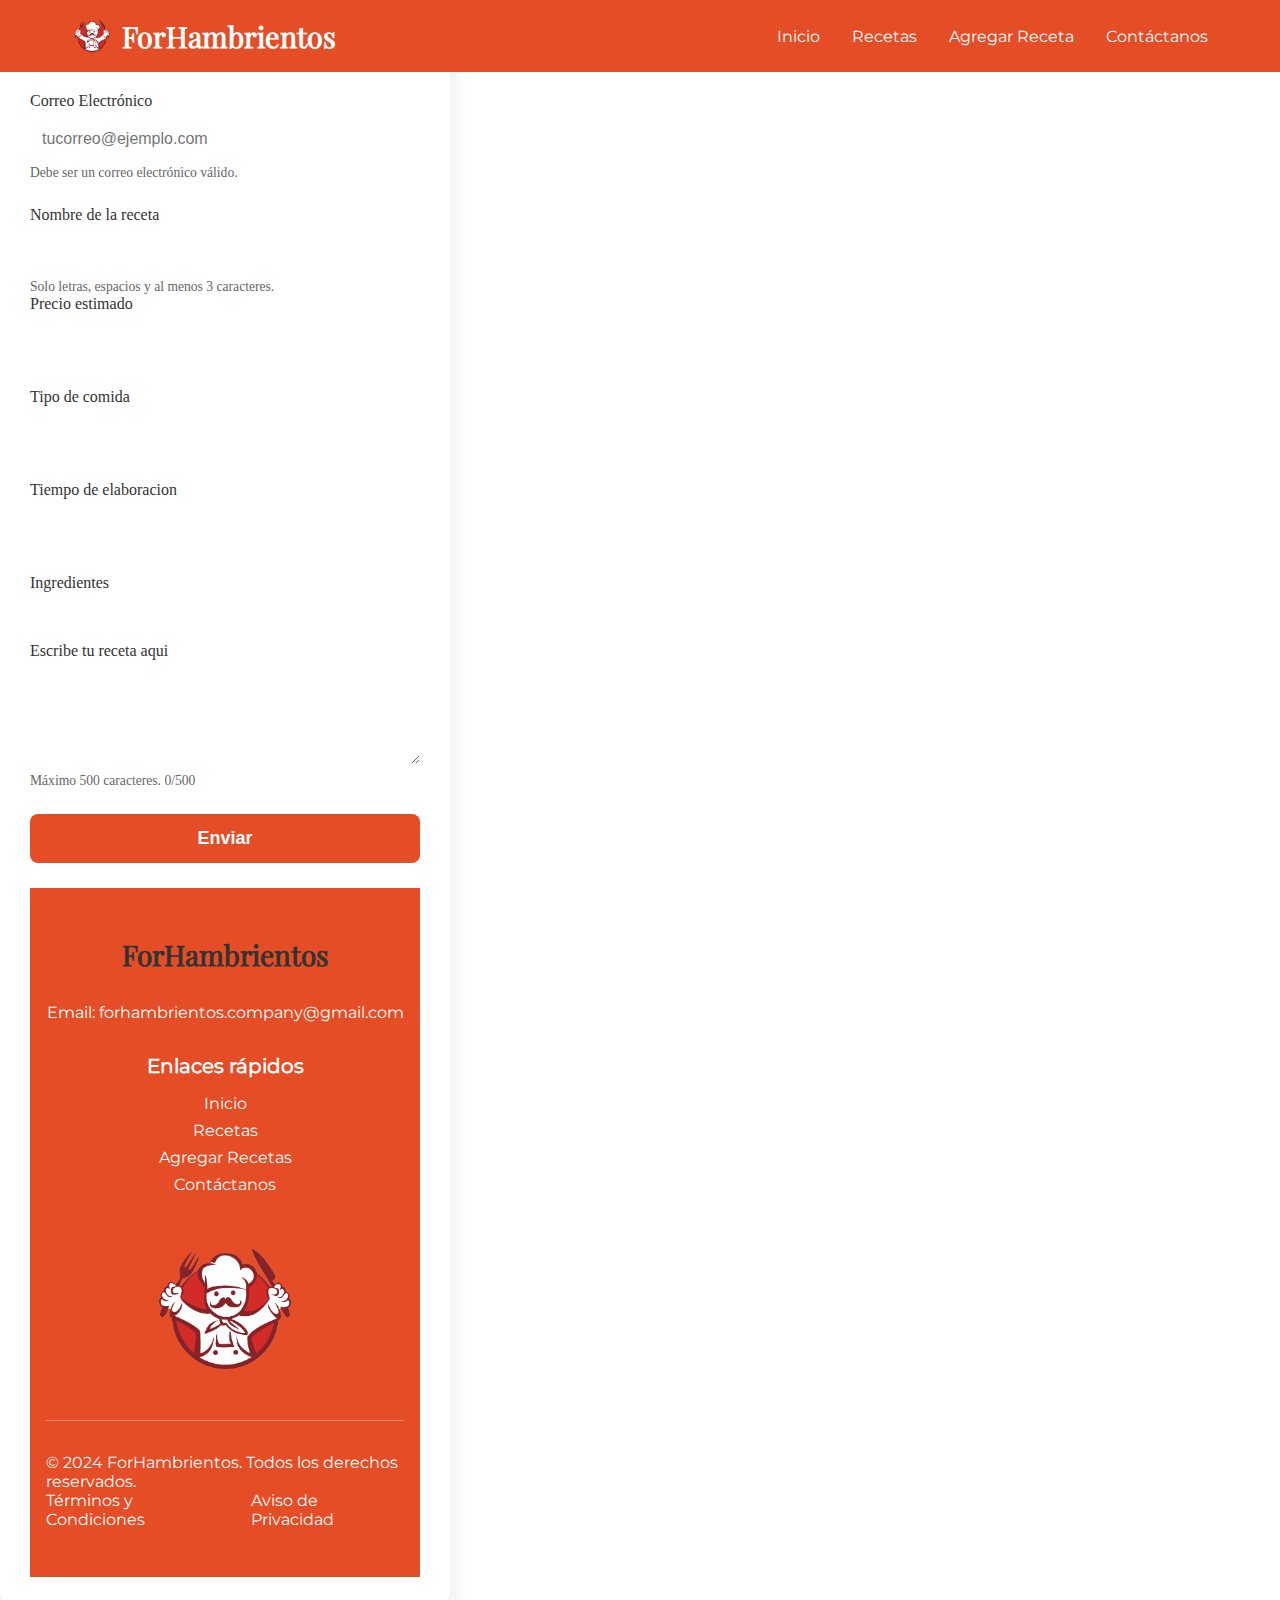
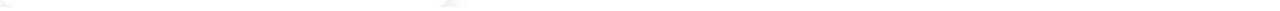
==== agregar-recetas.html @ 8291bf75 "Commit" ====
<!DOCTYPE html>

<head>
    <meta charset="UTF-8">
    <meta name="viewport" content="width=device-width, initial-scale=1.0">

    <title>Agregar Recetas</title>
    <link rel="icon" href="imagen/logo-forhambrientos.png" type="image/x-icon">

    <link rel="stylesheet" href="agregar-recetas.css">
    <link rel="stylesheet" href="complemento.css">

    <link rel="stylesheet" href="https://cdnjs.cloudflare.com/ajax/libs/font-awesome/5.15.4/css/all.min.css">

</head>

<body>

    <header id="header" class="header">
        <nav class="nav-container">
            
            <div class="logo">
                <img src="imagen/logo-forhambrientos.png" alt="ForHambrientos Logo">
                <span class="logo-text">ForHambrientos</span>
            </div>
            
            <ul class="nav-links" id="navLinks">
                <li><a href="index.html">Inicio</a></li>
                <li><a href="recetas.html">Recetas</a></li>
                <li><a href="agregar-recetas.html">Agregar Receta</a></li>
                <li><a href="contacto.html">Contáctanos</a></li>
            </ul>
            
            <button class="menu-toggle" id="menuToggle" aria-label="Toggle menu">
                <span></span>
                <span></span>
                <span></span>
            </button>
    
        </nav>
    </header>

    <div class="form-container">
        <h2>Agrega tu receta</h2>
        <form id="registrationForm">

            <div class="form-group">
                <label for="email">Correo Electrónico</label>
                <input type="email" id="email" name="email" placeholder="tucorreo@ejemplo.com"
                    title="Introduce una dirección de correo válida." required>
                <small>Debe ser un correo electrónico válido.</small>
            </div>
            <div class="form-group">
                <label for="name">Nombre de la receta</label>
                <input type="text" id="name" name="name" pattern="[A-Za-zÁáÉéÍíÓóÚúÑñ\s]{3,}"
                    title="El nombre debe tener al menos 3 letras y solo puede contener letras, espacios y acentos."
                    required>
                <small>Solo letras, espacios y al menos 3 caracteres.</small>

                <div class="form-group">
                    <label for="name">Precio estimado</label>
                    <input type="text" id="name" name="name" pattern="[A-Za-zÁáÉéÍíÓóÚúÑñ\s]{3,}]" requiered>
                </div>
                <div class="form-group">
                    <label for="name">Tipo de comida</label>
                    <input type="text" id="name" name="name" pattern="[A-Za-zÁáÉéÍíÓóÚúÑñ\s]{3,}]" requiered>

                </div>
                <div class="form-group">
                    <label>Tiempo de elaboracion</label>
                    <input type="text" id="text" name="text" pattern="[A-Za-zÁáÉéÍíÓóÚúÑñ\s]{3,}]" required>

                </div>

            </div>
            <div class="form-group">
                <label for="name">Ingredientes</label>
                <input type="text" id="name" name="name" pattern="[A-Za-zÁáÉéÍíÓóÚúÑñ\s]{3,}" required>

                <div class="form-group">
                    <label for="receta">Escribe tu receta aqui</label>
                    <textarea id="receta" name="bio" rows="4" maxlength="200"></textarea>
                    <small>Máximo 500 caracteres. <span id="charCount">0</span>/500</small>
                </div>

                <button type="submit" class="submit-btn" id="submitBtn">Enviar</button>
        </form>

    </div>

    <footer class="footer">

        <div class="footer-container">

            <div class="footer-section">
                <h2 class="footer-title">ForHambrientos</h2>
                <p class="footer-contact">Email: <a href="mailto:Forhambrientos.company@gmail.com">forhambrientos.company@gmail.com</a></p>
            </div>

            <nav class="footer-section">
                <h3 class="footer-subtitle">Enlaces rápidos</h3>
                <ul class="footer-nav-list">
                    <li><a href="index.html">Inicio</a></li>
                    <li><a href="recetas.html">Recetas</a></li>
                    <li><a href="agregar-recetas.html">Agregar Recetas</a></li>
                    <li><a href="contacto.html">Contáctanos</a></li>
                </ul>
            </nav>

            <div class="footer-section">
                <img src="imagen/logo-forhambrientos.png" alt="Logo ForHambrientos" class="footer-logo">
            </div>
        </div>

        <div class="footer-bottom">
            <p class="footer-copyright">&copy; 2024 ForHambrientos. Todos los derechos reservados.</p>
            <div class="footer-legal">
            <a href="terminos-y-condiciones.html">Términos y Condiciones</a>
            <a href="aviso-de-privacidad.html">Aviso de Privacidad</a>
            </div>
        </div>

    </footer>
</body>

</html>
---- agregar-recetas.css ----
.form-container {
            background-color: white;
            padding: 30px;
            border-radius: 15px;
            box-shadow: 0 10px 25px rgba(0, 0, 0, 0.1);
            max-width: 450px;
            width: 100%;
        }

        .form-container h2 {
            text-align: center;
            margin-bottom: 30px;
            color: var(--text-color);
            font-size: 28px;
        }

        .form-group {
            margin-bottom: 25px;
            position: relative;
        }

        .form-group label {
            display: block;
            margin-bottom: 8px;
            color: var(--text-color);
            font-weight: 500;
        }

        .form-group input,
        .form-group select,
        .form-group textarea {
            width: 100%;
            padding: 12px;
            border: 2px solid var(--input-border);
            border-radius: 8px;
            font-size: 16px;
            box-sizing: border-box;
            transition: all 0.3s ease;
            background-color: var(--input-background);
        }

        .form-group input:focus,
        .form-group select:focus,
        .form-group textarea:focus {
            outline: none;
            border-color: var(--primary-color);
            box-shadow: 0 0 0 3px rgba(0, 123, 255, 0.1);
        }

        .form-group input:invalid,
        .form-group select:invalid,
        .form-group textarea:invalid {
            border-color: var(--error-color);
        }

        .form-group input:valid,
        .form-group select:valid,
        .form-group textarea:valid {
            border-color: var(--success-color);
        }

        .form-group small {
            display: block;
            color: #666;
            margin-top: 5px;
            font-size: 0.85em;
        }

        .submit-btn {
            width: 100%;
            padding: 14px;
            background-color: var(--primary-color);
            border: none;
            border-radius: 8px;
            color: white;
            font-size: 18px;
            font-weight: 600;
            cursor: pointer;
            transition: background-color 0.3s, transform 0.1s;
        }

        .submit-btn:hover {
            background-color: var(--primary-hover);
        }

        .submit-btn:active {
            transform: scale(0.98);
        }

        .form-footer {
            text-align: center;
            margin-top: 25px;
            color: #666;
        }

        .form-footer a {
            color: var(--primary-color);
            text-decoration: none;
            font-weight: 600;
            transition: color 0.3s;
        }

        .form-footer a:hover {
            color: var(--primary-hover);
            text-decoration: underline;
        }

        /* Estilos para dispositivos móviles */
        @media (max-width: 480px) {
            .form-container {
                padding: 20px;
            }

            .form-container h2 {
                font-size: 24px;
            }

            .form-group input,
            .form-group select,
            .form-group textarea,
            .submit-btn {
                font-size: 16px;
                padding: 10px;
            }
        }

        /* Animación de carga para el botón de envío */
        @keyframes spin {
            0% {
                transform: rotate(0deg);
            }

            100% {
                transform: rotate(360deg);
            }
        }

        .submit-btn.loading {
            position: relative;
            color: transparent;
        }

        .submit-btn.loading::after {
            content: '';
            position: absolute;
            width: 20px;
            height: 20px;
            top: 50%;
            left: 50%;
            margin-top: -10px;
            margin-left: -10px;
            border: 2px solid #ffffff;
            border-top: 2px solid transparent;
            border-radius: 50%;
            animation: spin 1s linear infinite;
        }
---- complemento.css ----
/* COLORES GENERALES */

:root {
    --primary-color: #e44d26;
    --secondary-color: #f16529;
    --background-color: #f9f9f9;
    --border-color: gray;
    --text-color: #333;
    --accent-color: #4CAF50;
    --card-background: #ffffff;
    --hover-color: #ffd700;
}

* {
    margin: 0;
    padding: 0;
    box-sizing: border-box;
}

@font-face {
    font-family: "Titulo"; 
    src: url("fonts/PlayfairDisplay-VariableFont_wght.ttf") format("truetype"); 
    font-weight: normal;
    font-style: normal;
}

@font-face {
    font-family: "Texto Header / Footer"; 
    src: url("fonts/Montserrat-VariableFont_wght.ttf") format("truetype"); 
    font-weight: normal;
    font-style: normal;
}

/* HEADER */

.header {
    background-color: var(--primary-color);
    position: fixed;
    width: 100%;
    top: 0;
    z-index: 1000;
    transition: all 0.3s ease;
}

.nav-container {
    display: flex;
    justify-content: space-between;
    align-items: center;
    max-width: 1200px;
    margin: 0 auto;
    padding: 1rem 2rem;
    transition: all 0.3s ease;
}

.logo {
    display: flex;
    align-items: center;
}

.logo img {
    height: 40px;
    margin-right: 10px;
    transition: all 0.3s ease;
}

.logo-text {
    font-family: "Titulo";
    font-size: 1.8rem;
    font-weight: 700;
    color: var(--card-background);
    transition: all 0.3s ease;
}

.nav-links {
    display: flex;
    list-style: none;
    font-family: "Texto Header / Footer";
}

.nav-links li {
    margin-left: 2rem;
}

.nav-links a {
    color: var(--card-background);
    text-decoration: none;
    font-weight: 300;
    transition: color 0.3s ease;
}

.nav-links a:hover {
    color: var(--hover-color);
}

.menu-toggle {
    display: none;
    background: none;
    border: none;
    cursor: pointer;
}

.menu-toggle span {
    display: block;
    height: 3px;
    width: 25px;
    background-color: var(--card-background);
    margin-bottom: 5px;
    transition: all 0.3s ease;
}

.header.sticky {
    background-color: rgba(228, 77, 38, 0.95);
    box-shadow: 0 2px 10px rgba(0, 0, 0, 0.1);
}

.header.sticky .nav-container {
    padding: 0.5rem 2rem;
}

.header.sticky .logo img {
    height: 30px;
}

.header.sticky .logo-text {
    font-size: 1.4rem;
}

@media screen and (max-width: 768px) {
    .nav-links {
        display: none;
        position: absolute;
        top: 100%;
        left: 0;
        width: 100%;
        background-color: var(--primary-color);
        flex-direction: column;
        align-items: center;
        padding: 1rem 0;
        box-shadow: 0 5px 10px rgba(0, 0, 0, 0.1);
    }

    .nav-links.active {
        display: flex;
    }

    .nav-links li {
        margin: 1rem 0;
    }

    .menu-toggle {
        display: block;
    }

    .menu-toggle.active span:nth-child(1) {
        transform: rotate(45deg) translate(5px, 5px);
    }

    .menu-toggle.active span:nth-child(2) {
        opacity: 0;
    }

    .menu-toggle.active span:nth-child(3) {
        transform: rotate(-45deg) translate(7px, -6px);
    }
}


/* FOOTER */

.footer {
    background-color: var(--primary-color);
    color: white;
    padding: 3rem 1rem;
    font-family: "Texto Header / Footer";
}

.footer-container {
    display: flex;
    flex-wrap: wrap;
    justify-content: space-between;
    align-items: flex-start;
    max-width: 1200px;
    margin: 0 auto;
    gap: 2rem;
}

.footer-section {
    flex: 1;
    min-width: 250px;
    text-align: center;
}

.footer-title {
    font-family: "Titulo";
    font-size: 2rem;
    margin-bottom: 1rem;
}

.footer-subtitle {
    font-size: 1.25rem;
    margin-bottom: 1rem;
}

.footer-contact a,
.footer-nav-list a,
.footer-legal a {
    color: white;
    text-decoration: none;
    transition: color 0.3s ease;
}

.footer-contact a:hover,
.footer-nav-list a:hover,
.footer-legal a:hover {
    color: var(--hover-color);
}

.footer-nav-list {
    list-style-type: none;
    padding: 0;
    margin: 0;
}

.footer-nav-list li {
    margin-bottom: 0.5rem;
}

.footer-logo {
    max-width: 150px;
    height: auto;
}

.footer-bottom {
    border-top: 1px solid rgba(255, 255, 255, 0.3);
    margin-top: 2rem;
    padding-top: 2rem;
    display: flex;
    flex-wrap: wrap;
    justify-content: space-between;
    align-items: center;
    max-width: 1200px;
    margin-left: auto;
    margin-right: auto;
}

.footer-copyright {
    margin: 0;
}

.footer-legal {
    display: flex;
    gap: 1rem;
}

@media (max-width: 768px) {

    .footer-container,
    .footer-bottom {
        flex-direction: column;
        align-items: center;
    }

    .footer-section {
        margin-bottom: 2rem;
    }

    .footer-legal {
        margin-top: 1rem;
        flex-direction: column;
        align-items: center;
    }
}

/* BOTON AUTOMATICO SCROLL */

#scrollToTop {
    position: fixed;
    bottom: 20px;
    right: 20px;
    width: 45px;
    height: 45px;
    opacity: 0;
    visibility: hidden;
    z-index: 10;
    transform: translateY(20px);
    transition: opacity 0.6s, transform 0.6s, visibility 0.6s;
    background-color: var(--primary-color);
    border: none;
    padding: 12px;
    border-radius: 50%;
    box-shadow: 0px 8px 16px var(--text-color);
    cursor: pointer;
}

#scrollToTop i {
    color: var(--background-color);
    font-size: 20px;
}

#scrollToTop:hover {
    background-color: var(--background-color);
    box-shadow: 0px 4px 12px var(--text-color);
    transform: scale(1.05);
    transition: transform 0.2s, background-color 0.3s, color 0.3s;
}

#scrollToTop:hover i {
    color: var(--primary-color);
}

#scrollToTop.show {
    opacity: 1;
    transform: translateY(0);
    visibility: visible;
}

#scrollToTop.hide {
    opacity: 0;
    transform: translateY(20px);
    visibility: hidden;
}
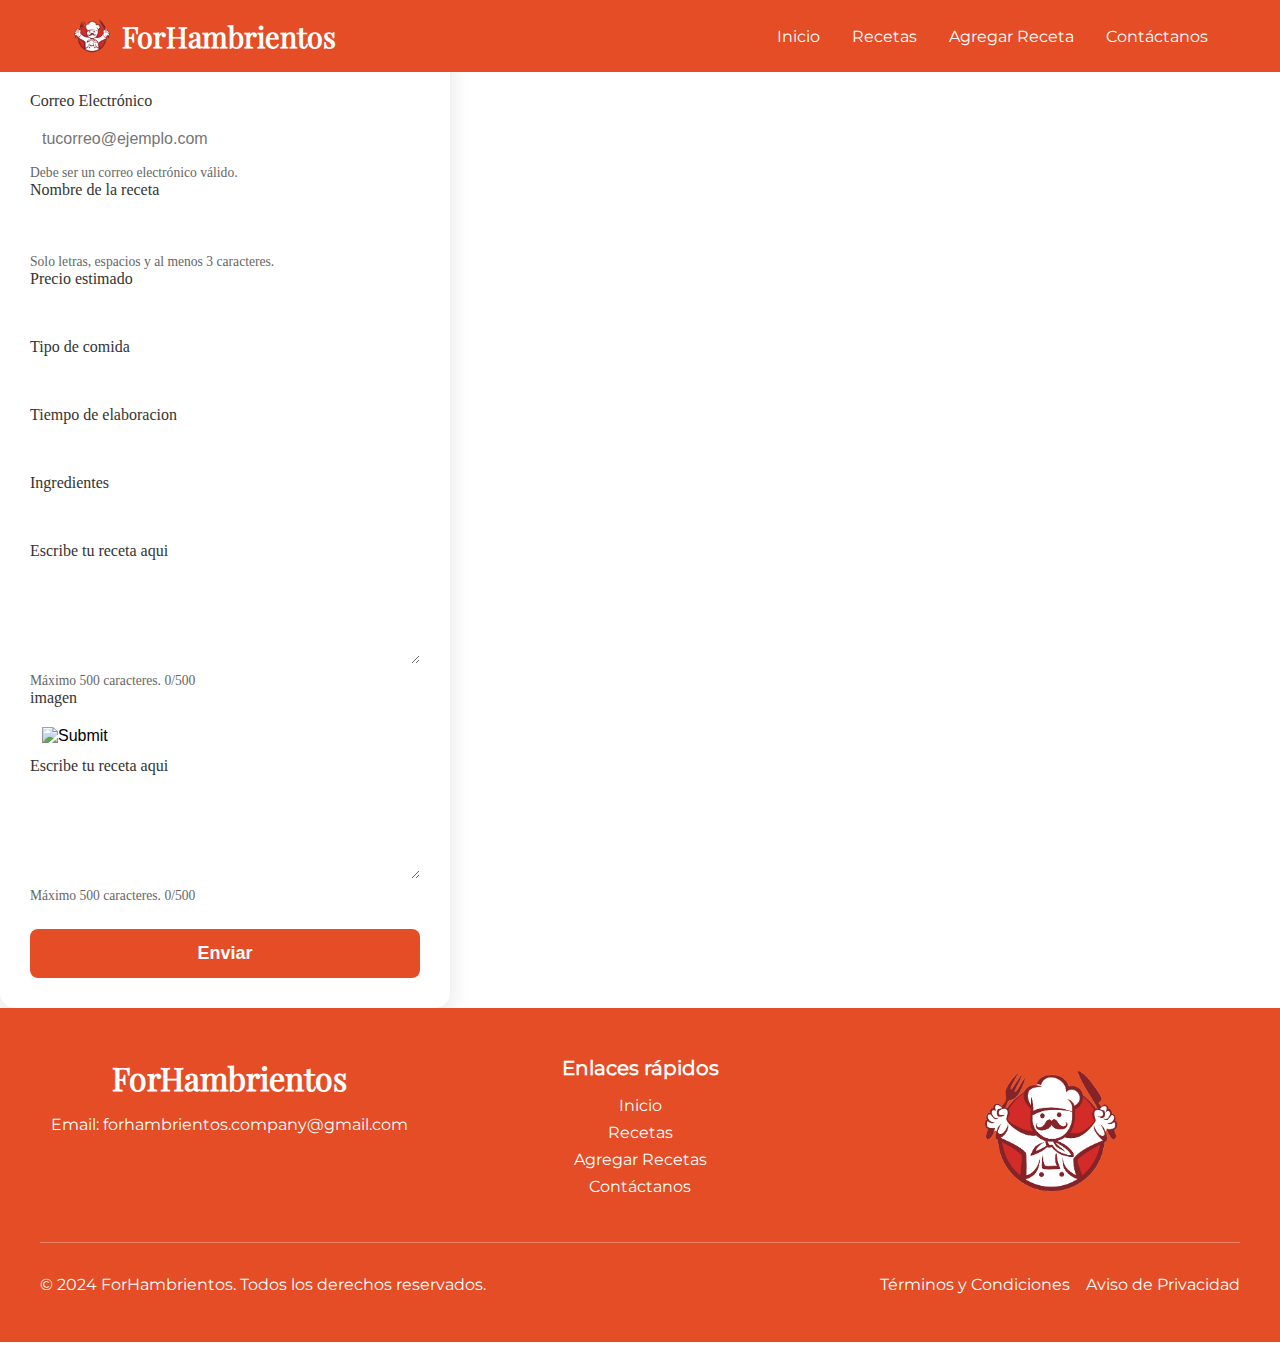
==== commit 6f96d615: "Commit Agregar Recetas" ====
--- a/agregar-recetas.html
+++ b/agregar-recetas.html
@@ -45,45 +45,45 @@
         <form id="registrationForm">
 
             <div class="form-group">
+                
                 <label for="email">Correo Electrónico</label>
                 <input type="email" id="email" name="email" placeholder="tucorreo@ejemplo.com"
                     title="Introduce una dirección de correo válida." required>
                 <small>Debe ser un correo electrónico válido.</small>
-            </div>
-            <div class="form-group">
+
                 <label for="name">Nombre de la receta</label>
                 <input type="text" id="name" name="name" pattern="[A-Za-zÁáÉéÍíÓóÚúÑñ\s]{3,}"
                     title="El nombre debe tener al menos 3 letras y solo puede contener letras, espacios y acentos."
                     required>
                 <small>Solo letras, espacios y al menos 3 caracteres.</small>
 
-                <div class="form-group">
-                    <label for="name">Precio estimado</label>
-                    <input type="text" id="name" name="name" pattern="[A-Za-zÁáÉéÍíÓóÚúÑñ\s]{3,}]" requiered>
-                </div>
-                <div class="form-group">
-                    <label for="name">Tipo de comida</label>
-                    <input type="text" id="name" name="name" pattern="[A-Za-zÁáÉéÍíÓóÚúÑñ\s]{3,}]" requiered>
+                <label for="price">Precio estimado</label>
+                <input type="text" id="precio" name="precio" pattern="[A-Za-zÁáÉéÍíÓóÚúÑñ\s]{3,}]" requiered>
 
-                </div>
-                <div class="form-group">
-                    <label>Tiempo de elaboracion</label>
-                    <input type="text" id="text" name="text" pattern="[A-Za-zÁáÉéÍíÓóÚúÑñ\s]{3,}]" required>
+                <label for="food">Tipo de comida</label>
+                <input type="text" id="comida" name="comida" pattern="[A-Za-zÁáÉéÍíÓóÚúÑñ\s]{3,}]" requiered>
 
-                </div>
+                <label>Tiempo de elaboracion</label>
+                <input type="text" id="tiempo" name="tiempo" pattern="[A-Za-zÁáÉéÍíÓóÚúÑñ\s]{3,}]" required>
+
+                <label for="name">Ingredientes</label>
+                <input type="text" id="ingredientes" name="ingredientes" pattern="[A-Za-zÁáÉéÍíÓóÚúÑñ\s]{3,}" required>
+
+                <label for="receta">Escribe tu receta aqui</label>
+                <textarea id="receta" name="receta" rows="4" maxlength="200"></textarea>
+                <small>Máximo 500 caracteres. <span id="charCount">0</span>/500</small>
+
+                <label for="imagen">imagen</label>
+                <input type="image" id="imagen" name="imagen" required>
+
+                <label for="receta">Escribe tu receta aqui</label>
+                <textarea id="receta" name="receta" rows="4" maxlength="200"></textarea>
+                <small>Máximo 500 caracteres. <span id="charCount">0</span>/500</small>
 
             </div>
-            <div class="form-group">
-                <label for="name">Ingredientes</label>
-                <input type="text" id="name" name="name" pattern="[A-Za-zÁáÉéÍíÓóÚúÑñ\s]{3,}" required>
 
-                <div class="form-group">
-                    <label for="receta">Escribe tu receta aqui</label>
-                    <textarea id="receta" name="bio" rows="4" maxlength="200"></textarea>
-                    <small>Máximo 500 caracteres. <span id="charCount">0</span>/500</small>
-                </div>
+            <button type="submit" class="submit-btn" id="submitBtn">Enviar</button>
 
-                <button type="submit" class="submit-btn" id="submitBtn">Enviar</button>
         </form>
 
     </div>
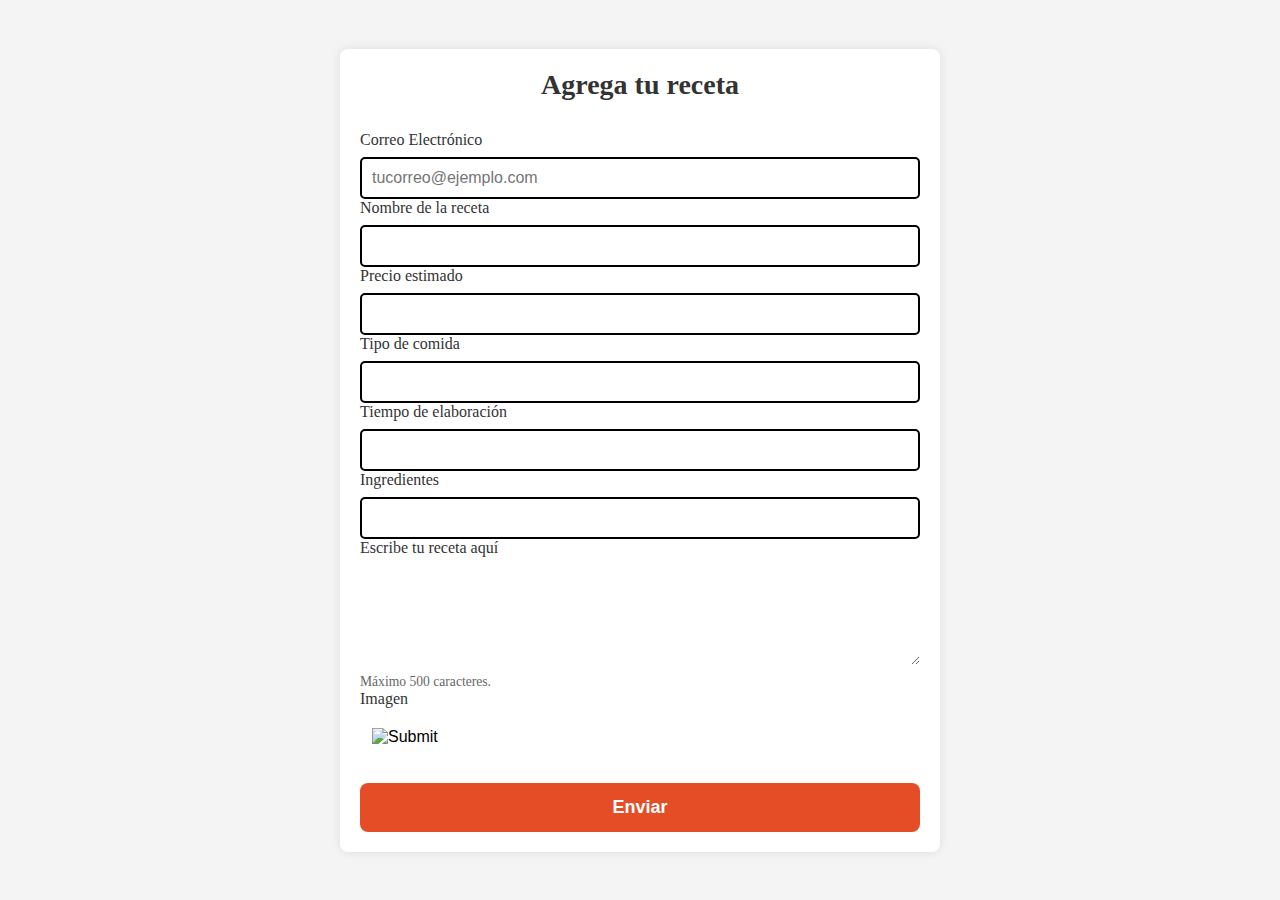
==== commit 14314aa4: "Commit Formulario Recetas" ====
--- a/agregar-recetas.html
+++ b/agregar-recetas.html
@@ -1,126 +1,94 @@
 <!DOCTYPE html>
+<html lang="es">
 
 <head>
     <meta charset="UTF-8">
     <meta name="viewport" content="width=device-width, initial-scale=1.0">
-
     <title>Agregar Recetas</title>
     <link rel="icon" href="imagen/logo-forhambrientos.png" type="image/x-icon">
-
     <link rel="stylesheet" href="agregar-recetas.css">
     <link rel="stylesheet" href="complemento.css">
+    <style>
+       
+        body {
+            display: flex;               
+            justify-content: center;     
+            align-items: center;         
+            min-height: 100vh;           
+            margin: 0;                   
+            background-color: #f4f4f4;   
+        }
 
-    <link rel="stylesheet" href="https://cdnjs.cloudflare.com/ajax/libs/font-awesome/5.15.4/css/all.min.css">
+        
+        .form-container {
+            width: 80%;                  
+            max-width: 600px;            
+            padding: 20px;              
+            background-color: #fff;      
+            border-radius: 8px;          
+            box-shadow: 0px 0px 10px rgba(0, 0, 0, 0.1); 
+        }
 
+        
+        input[type="text"],
+        input[type="email"],
+        input[type="image"],
+        textarea {
+            background-color: transparent;  
+            color: black; 
+            border: 2px solid #fff;  
+            padding: 10px;
+            font-size: 16px;
+            border-radius: 5px;
+            width: 100%;  
+            box-sizing: border-box;  
+        }
+
+        input[type="text"]:focus,
+        input[type="email"]:focus,
+        textarea:focus {
+            outline: none;
+            border-color: #d47f00;  
+            box-shadow: 0 0 10px rgba(0, 49, 212, 0.54);
+        }
+    </style>
 </head>
 
 <body>
 
-    <header id="header" class="header">
-        <nav class="nav-container">
-            
-            <div class="logo">
-                <img src="imagen/logo-forhambrientos.png" alt="ForHambrientos Logo">
-                <span class="logo-text">ForHambrientos</span>
-            </div>
-            
-            <ul class="nav-links" id="navLinks">
-                <li><a href="index.html">Inicio</a></li>
-                <li><a href="recetas.html">Recetas</a></li>
-                <li><a href="agregar-recetas.html">Agregar Receta</a></li>
-                <li><a href="contacto.html">Contáctanos</a></li>
-            </ul>
-            
-            <button class="menu-toggle" id="menuToggle" aria-label="Toggle menu">
-                <span></span>
-                <span></span>
-                <span></span>
-            </button>
-    
-        </nav>
-    </header>
-
     <div class="form-container">
         <h2>Agrega tu receta</h2>
         <form id="registrationForm">
-
             <div class="form-group">
-                
                 <label for="email">Correo Electrónico</label>
-                <input type="email" id="email" name="email" placeholder="tucorreo@ejemplo.com"
-                    title="Introduce una dirección de correo válida." required>
-                <small>Debe ser un correo electrónico válido.</small>
+                <input type="email" id="email" name="email" placeholder="tucorreo@ejemplo.com" required>
 
                 <label for="name">Nombre de la receta</label>
-                <input type="text" id="name" name="name" pattern="[A-Za-zÁáÉéÍíÓóÚúÑñ\s]{3,}"
-                    title="El nombre debe tener al menos 3 letras y solo puede contener letras, espacios y acentos."
-                    required>
-                <small>Solo letras, espacios y al menos 3 caracteres.</small>
+                <input type="text" id="name" name="name" required>
 
                 <label for="price">Precio estimado</label>
-                <input type="text" id="precio" name="precio" pattern="[A-Za-zÁáÉéÍíÓóÚúÑñ\s]{3,}]" requiered>
+                <input type="text" id="precio" name="precio" required>
 
                 <label for="food">Tipo de comida</label>
-                <input type="text" id="comida" name="comida" pattern="[A-Za-zÁáÉéÍíÓóÚúÑñ\s]{3,}]" requiered>
+                <input type="text" id="comida" name="comida" required>
 
-                <label>Tiempo de elaboracion</label>
-                <input type="text" id="tiempo" name="tiempo" pattern="[A-Za-zÁáÉéÍíÓóÚúÑñ\s]{3,}]" required>
+                <label>Tiempo de elaboración</label>
+                <input type="text" id="tiempo" name="tiempo" required>
 
-                <label for="name">Ingredientes</label>
-                <input type="text" id="ingredientes" name="ingredientes" pattern="[A-Za-zÁáÉéÍíÓóÚúÑñ\s]{3,}" required>
+                <label for="ingredientes">Ingredientes</label>
+                <input type="text" id="ingredientes" name="ingredientes" required>
 
-                <label for="receta">Escribe tu receta aqui</label>
-                <textarea id="receta" name="receta" rows="4" maxlength="200"></textarea>
-                <small>Máximo 500 caracteres. <span id="charCount">0</span>/500</small>
+                <label for="receta">Escribe tu receta aquí</label>
+                <textarea id="receta" name="receta" rows="4" maxlength="500"></textarea>
+                <small>Máximo 500 caracteres.</small>
 
-                <label for="imagen">imagen</label>
+                <label for="imagen">Imagen</label>
                 <input type="image" id="imagen" name="imagen" required>
-
-                <label for="receta">Escribe tu receta aqui</label>
-                <textarea id="receta" name="receta" rows="4" maxlength="200"></textarea>
-                <small>Máximo 500 caracteres. <span id="charCount">0</span>/500</small>
-
             </div>
-
             <button type="submit" class="submit-btn" id="submitBtn">Enviar</button>
-
         </form>
-
     </div>
 
-    <footer class="footer">
-
-        <div class="footer-container">
-
-            <div class="footer-section">
-                <h2 class="footer-title">ForHambrientos</h2>
-                <p class="footer-contact">Email: <a href="mailto:Forhambrientos.company@gmail.com">forhambrientos.company@gmail.com</a></p>
-            </div>
-
-            <nav class="footer-section">
-                <h3 class="footer-subtitle">Enlaces rápidos</h3>
-                <ul class="footer-nav-list">
-                    <li><a href="index.html">Inicio</a></li>
-                    <li><a href="recetas.html">Recetas</a></li>
-                    <li><a href="agregar-recetas.html">Agregar Recetas</a></li>
-                    <li><a href="contacto.html">Contáctanos</a></li>
-                </ul>
-            </nav>
-
-            <div class="footer-section">
-                <img src="imagen/logo-forhambrientos.png" alt="Logo ForHambrientos" class="footer-logo">
-            </div>
-        </div>
-
-        <div class="footer-bottom">
-            <p class="footer-copyright">&copy; 2024 ForHambrientos. Todos los derechos reservados.</p>
-            <div class="footer-legal">
-            <a href="terminos-y-condiciones.html">Términos y Condiciones</a>
-            <a href="aviso-de-privacidad.html">Aviso de Privacidad</a>
-            </div>
-        </div>
-
-    </footer>
 </body>
 
-</html>+</html>
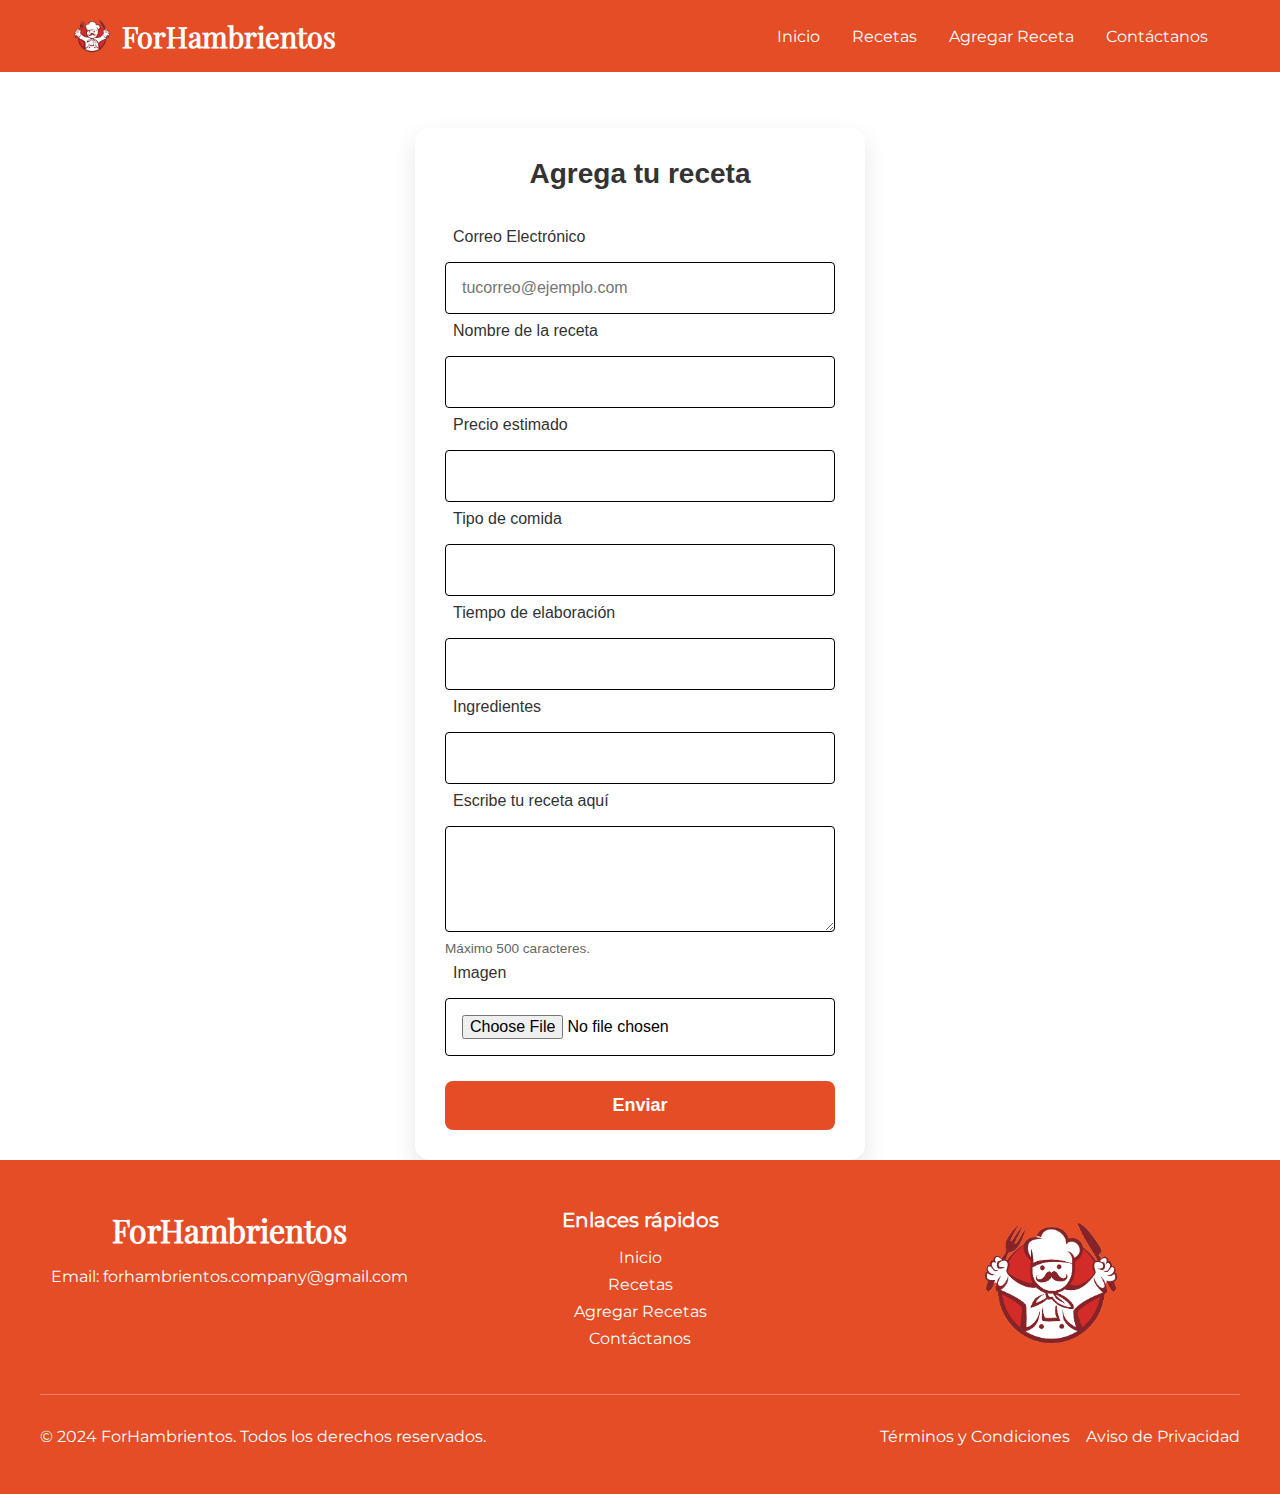
==== commit ba346dec: "Commit correxion contacto y agregar recetas" ====
--- a/agregar-recetas.html
+++ b/agregar-recetas.html
@@ -6,55 +6,39 @@
     <meta name="viewport" content="width=device-width, initial-scale=1.0">
     <title>Agregar Recetas</title>
     <link rel="icon" href="imagen/logo-forhambrientos.png" type="image/x-icon">
+
     <link rel="stylesheet" href="agregar-recetas.css">
     <link rel="stylesheet" href="complemento.css">
-    <style>
-       
-        body {
-            display: flex;               
-            justify-content: center;     
-            align-items: center;         
-            min-height: 100vh;           
-            margin: 0;                   
-            background-color: #f4f4f4;   
-        }
 
-        
-        .form-container {
-            width: 80%;                  
-            max-width: 600px;            
-            padding: 20px;              
-            background-color: #fff;      
-            border-radius: 8px;          
-            box-shadow: 0px 0px 10px rgba(0, 0, 0, 0.1); 
-        }
+    <link rel="stylesheet" href="https://cdnjs.cloudflare.com/ajax/libs/font-awesome/5.15.4/css/all.min.css">
 
-        
-        input[type="text"],
-        input[type="email"],
-        input[type="image"],
-        textarea {
-            background-color: transparent;  
-            color: black; 
-            border: 2px solid #fff;  
-            padding: 10px;
-            font-size: 16px;
-            border-radius: 5px;
-            width: 100%;  
-            box-sizing: border-box;  
-        }
-
-        input[type="text"]:focus,
-        input[type="email"]:focus,
-        textarea:focus {
-            outline: none;
-            border-color: #d47f00;  
-            box-shadow: 0 0 10px rgba(0, 49, 212, 0.54);
-        }
-    </style>
 </head>
 
 <body>
+
+    <header id="header" class="header">
+        <nav class="nav-container">
+            
+            <div class="logo">
+                <img src="imagen/logo-forhambrientos.png" alt="ForHambrientos Logo">
+                <span class="logo-text">ForHambrientos</span>
+            </div>
+
+            <ul class="nav-links" id="navLinks">
+                <li><a href="index.html">Inicio</a></li>
+                <li><a href="recetas.html">Recetas</a></li>
+                <li><a href="agregar-recetas.html">Agregar Receta</a></li>
+                <li><a href="contacto.html">Contáctanos</a></li>
+            </ul>
+            
+            <button class="menu-toggle" id="menuToggle" aria-label="Toggle menu">
+                <span></span>
+                <span></span>
+                <span></span>
+            </button>
+    
+        </nav>
+    </header>
 
     <div class="form-container">
         <h2>Agrega tu receta</h2>
@@ -83,12 +67,45 @@
                 <small>Máximo 500 caracteres.</small>
 
                 <label for="imagen">Imagen</label>
-                <input type="image" id="imagen" name="imagen" required>
+                <input type="file" id="imagen" name="imagen" accept="image/*" required>
             </div>
             <button type="submit" class="submit-btn" id="submitBtn">Enviar</button>
         </form>
     </div>
 
+    <footer class="footer">
+
+        <div class="footer-container">
+
+            <div class="footer-section">
+                <h2 class="footer-title">ForHambrientos</h2>
+                <p class="footer-contact">Email: <a href="mailto:Forhambrientos.company@gmail.com">forhambrientos.company@gmail.com</a></p>
+            </div>
+
+            <nav class="footer-section">
+                <h3 class="footer-subtitle">Enlaces rápidos</h3>
+                <ul class="footer-nav-list">
+                    <li><a href="index.html">Inicio</a></li>
+                    <li><a href="recetas.html">Recetas</a></li>
+                    <li><a href="agregar-recetas.html">Agregar Recetas</a></li>
+                    <li><a href="contacto.html">Contáctanos</a></li>
+                </ul>
+            </nav>
+
+            <div class="footer-section">
+                <img src="imagen/logo-forhambrientos.png" alt="Logo ForHambrientos" class="footer-logo">
+            </div>
+        </div>
+
+        <div class="footer-bottom">
+            <p class="footer-copyright">&copy; 2024 ForHambrientos. Todos los derechos reservados.</p>
+            <div class="footer-legal">
+            <a href="terminos-y-condiciones.html">Términos y Condiciones</a>
+            <a href="aviso-de-privacidad.html">Aviso de Privacidad</a>
+            </div>
+        </div>
+
+    </footer>
 </body>
 
 </html>
--- a/agregar-recetas.css
+++ b/agregar-recetas.css
@@ -1,156 +1,181 @@
+body {
+    padding-top: 8rem;
+}
+
 .form-container {
-            background-color: white;
-            padding: 30px;
-            border-radius: 15px;
-            box-shadow: 0 10px 25px rgba(0, 0, 0, 0.1);
-            max-width: 450px;
-            width: 100%;
-        }
+    margin: auto;
+    width: 100%;                  
+    max-width: 600px;            
+    padding: 4rem;              
+    background-color: #fff;      
+    border-radius: 8px;          
+    box-shadow: 0px 0px 10px rgba(0, 0, 0, 0.1); 
+}
 
-        .form-container h2 {
-            text-align: center;
-            margin-bottom: 30px;
-            color: var(--text-color);
-            font-size: 28px;
-        }
 
-        .form-group {
-            margin-bottom: 25px;
-            position: relative;
-        }
+input[type="text"],
+input[type="email"],
+input[type="image"],
+textarea {
+    background-color: transparent;  
+    color: black; 
+    padding: 10px;
+    font-size: 16px;
+    width: 100%;  
+    box-sizing: border-box;
+    transition: border-color 0.3s ease;
+}
 
-        .form-group label {
-            display: block;
-            margin-bottom: 8px;
-            color: var(--text-color);
-            font-weight: 500;
-        }
+input[type="text"]:focus,
+input[type="email"]:focus,
+textarea:focus {
+    outline: none;
+    border-color: #d47f00;  
+    box-shadow: 0 0 10px rgba(0, 49, 212, 0.54);
+}
 
-        .form-group input,
-        .form-group select,
-        .form-group textarea {
-            width: 100%;
-            padding: 12px;
-            border: 2px solid var(--input-border);
-            border-radius: 8px;
-            font-size: 16px;
-            box-sizing: border-box;
-            transition: all 0.3s ease;
-            background-color: var(--input-background);
-        }
+.form-container {
+    background-color: white;
+    padding: 30px;
+    border-radius: 15px;
+    box-shadow: 0 10px 25px rgba(0, 0, 0, 0.1);
+    max-width: 450px;
+    width: 100%;
+    font-family: 'Poppins', sans-serif;
+}
 
-        .form-group input:focus,
-        .form-group select:focus,
-        .form-group textarea:focus {
-            outline: none;
-            border-color: var(--primary-color);
-            box-shadow: 0 0 0 3px rgba(0, 123, 255, 0.1);
-        }
+.form-container h2 {
+    text-align: center;
+    margin-bottom: 30px;
+    color: var(--text-color);
+    font-size: 28px;
+}
 
-        .form-group input:invalid,
-        .form-group select:invalid,
-        .form-group textarea:invalid {
-            border-color: var(--error-color);
-        }
+.form-group {
+    margin-bottom: 25px;
+    position: relative;
+}
 
-        .form-group input:valid,
-        .form-group select:valid,
-        .form-group textarea:valid {
-            border-color: var(--success-color);
-        }
+.form-group label {
+    display: block;
+    margin-bottom: 8px;
+    color: var(--text-color);
+    font-weight: 500;
+    padding: 0.5rem;
+}
 
-        .form-group small {
-            display: block;
-            color: #666;
-            margin-top: 5px;
-            font-size: 0.85em;
-        }
+.form-group input,
+.form-group select,
+.form-group textarea {
+    width: 100%;
+    padding: 12px;
+    border: 2px solid var(--input-border);
+    border-radius: 8px;
+    font-size: 16px;
+    box-sizing: border-box;
+    transition: all 0.3s ease;
+    background-color: var(--input-background);
+    border: 1px solid var(--border-color);
+    border-radius: 4px; 
+    padding: 1rem;
+}
 
-        .submit-btn {
-            width: 100%;
-            padding: 14px;
-            background-color: var(--primary-color);
-            border: none;
-            border-radius: 8px;
-            color: white;
-            font-size: 18px;
-            font-weight: 600;
-            cursor: pointer;
-            transition: background-color 0.3s, transform 0.1s;
-        }
+.form-group input:focus,
+.form-group select:focus,
+.form-group textarea:focus {
+    outline: none;
+    border-color: var(--primary-color);
+    box-shadow: 0 0 0 3px rgba(0, 123, 255, 0.1);
+}
 
-        .submit-btn:hover {
-            background-color: var(--primary-hover);
-        }
+.form-group input:invalid,
+.form-group select:invalid,
+.form-group textarea:invalid {
+    border-color: var(--error-color);
+}
 
-        .submit-btn:active {
-            transform: scale(0.98);
-        }
+.form-group input:valid,
+.form-group select:valid,
+.form-group textarea:valid {
+    border-color: var(--success-color);
+}
 
-        .form-footer {
-            text-align: center;
-            margin-top: 25px;
-            color: #666;
-        }
+.form-group small {
+    display: block;
+    color: #666;
+    margin-top: 5px;
+    font-size: 0.85em;
+}
 
-        .form-footer a {
-            color: var(--primary-color);
-            text-decoration: none;
-            font-weight: 600;
-            transition: color 0.3s;
-        }
+.submit-btn {
+    width: 100%;
+    padding: 14px;
+    background-color: var(--primary-color);
+    border: none;
+    border-radius: 8px;
+    color: white;
+    font-size: 18px;
+    font-weight: 600;
+    cursor: pointer;
+    transition: background-color 0.3s, transform 0.1s;
+}
 
-        .form-footer a:hover {
-            color: var(--primary-hover);
-            text-decoration: underline;
-        }
+.submit-btn:hover {
+    background-color: var(--primary-hover);
+}
 
-        /* Estilos para dispositivos móviles */
-        @media (max-width: 480px) {
-            .form-container {
-                padding: 20px;
-            }
+.submit-btn:active {
+    transform: scale(0.98);
+}
 
-            .form-container h2 {
-                font-size: 24px;
-            }
+/* Estilos para dispositivos móviles */
+@media (max-width: 480px) {
+    .form-container {
+        padding: 20px;
+    }
 
-            .form-group input,
-            .form-group select,
-            .form-group textarea,
-            .submit-btn {
-                font-size: 16px;
-                padding: 10px;
-            }
-        }
+    .form-container h2 {
+        font-size: 24px;
+    }
 
-        /* Animación de carga para el botón de envío */
-        @keyframes spin {
-            0% {
-                transform: rotate(0deg);
-            }
+    .form-group input,
+    .form-group select,
+    .form-group textarea,
+    .submit-btn {
+        font-size: 16px;
+        padding: 10px;
+    }
+}
 
-            100% {
-                transform: rotate(360deg);
-            }
-        }
 
-        .submit-btn.loading {
-            position: relative;
-            color: transparent;
-        }
 
-        .submit-btn.loading::after {
-            content: '';
-            position: absolute;
-            width: 20px;
-            height: 20px;
-            top: 50%;
-            left: 50%;
-            margin-top: -10px;
-            margin-left: -10px;
-            border: 2px solid #ffffff;
-            border-top: 2px solid transparent;
-            border-radius: 50%;
-            animation: spin 1s linear infinite;
-        }+/* Animación de carga para el botón de envío */
+@keyframes spin {
+    0% {
+        transform: rotate(0deg);
+    }
+
+     100% {
+        transform: rotate(360deg);
+    }
+}
+
+.submit-btn.loading {
+    position: relative;
+    color: transparent;
+}
+
+.submit-btn.loading::after {
+    content: '';
+    position: absolute;
+    width: 20px;
+    height: 20px;
+    top: 50%;
+    left: 50%;
+    margin-top: -10px;
+    margin-left: -10px;
+    border: 2px solid #ffffff;
+    border-top: 2px solid transparent;
+    border-radius: 50%;
+    animation: spin 1s linear infinite;
+}--- a/complemento.css
+++ b/complemento.css
@@ -6,9 +6,11 @@
     --background-color: #f9f9f9;
     --border-color: gray;
     --text-color: #333;
-    --accent-color: #4CAF50;
-    --card-background: #ffffff;
     --hover-color: #ffd700;
+    --overlay-color: rgba(255, 255, 255, 0.8);
+    --overlay-color-index: rgba(255, 255, 255, 0.1);
+    --main-bg-color: rgba(255, 255, 255, 0.6);
+    --contrast:  white;
 }
 
 * {
@@ -16,6 +18,96 @@
     padding: 0;
     box-sizing: border-box;
 }
+
+/* DARK MODE */
+
+body:has(.theme-switch-checkbox:checked) {
+    --primary-color: #4f1a00;
+    --secondary-color: #ff7f50;
+    --background-color: #141414;
+    --border-color: #444;
+    --text-color: #f0f0f0;
+    --hover-color: #ffa500;
+    --overlay-color: rgba(0, 0, 0, 0.8);
+    --overlay-color-index: rgba(0, 0, 0, 0.4);
+    --main-bg-color: rgba(42, 42, 42, 0.8);
+    --contrast: black;
+}
+
+.theme-switch {
+    position: fixed;
+    bottom: 20px;
+    right: 20px;
+    width: 60px;
+    height: 30px;
+    z-index: 1000;
+}
+
+.theme-switch-checkbox {
+    display: none;
+}
+
+.theme-switch-label {
+    display: block;
+    overflow: hidden;
+    cursor: pointer;
+    border-radius: 30px;
+}
+
+.theme-switch-inner {
+    display: block;
+    width: 200%;
+    margin-left: -100%;
+    transition: margin 0.3s ease-in 0s;
+}
+
+.theme-switch-inner:before, .theme-switch-inner:after {
+    display: block;
+    float: left;
+    width: 50%;
+    height: 30px;
+    padding: 0;
+    line-height: 30px;
+    font-size: 14px;
+    box-sizing: border-box;
+}
+
+.theme-switch-inner:before {
+    content: "☀️";
+    padding-left: 10px;
+    background-color: white;
+}
+
+.theme-switch-inner:after {
+    content: "🌙";
+    padding-right: 10px;
+    background-color: black;
+    text-align: right;
+}
+
+.theme-switch-slider {
+    display: block;
+    width: 26px;
+    height: 26px;
+    margin: 2px;
+    background: var(--contrast);
+    position: absolute;
+    top: 0;
+    bottom: 0;
+    right: 30px;
+    border-radius: 50%;
+    transition: all 0.3s ease-in 0s;
+}
+
+.theme-switch-checkbox:checked + .theme-switch-label .theme-switch-inner {
+    margin-left: 0;
+}
+
+.theme-switch-checkbox:checked + .theme-switch-label .theme-switch-slider {
+    right: 0px;
+}
+
+/* FONTS */
 
 @font-face {
     font-family: "Titulo"; 
@@ -67,7 +159,7 @@
     font-family: "Titulo";
     font-size: 1.8rem;
     font-weight: 700;
-    color: var(--card-background);
+    color: white;
     transition: all 0.3s ease;
 }
 
@@ -82,7 +174,7 @@
 }
 
 .nav-links a {
-    color: var(--card-background);
+    color: white;
     text-decoration: none;
     font-weight: 300;
     transition: color 0.3s ease;
@@ -103,7 +195,7 @@
     display: block;
     height: 3px;
     width: 25px;
-    background-color: var(--card-background);
+    background-color: white;
     margin-bottom: 5px;
     transition: all 0.3s ease;
 }
@@ -172,6 +264,7 @@
     color: white;
     padding: 3rem 1rem;
     font-family: "Texto Header / Footer";
+    transition: all 0.3s ease;
 }
 
 .footer-container {
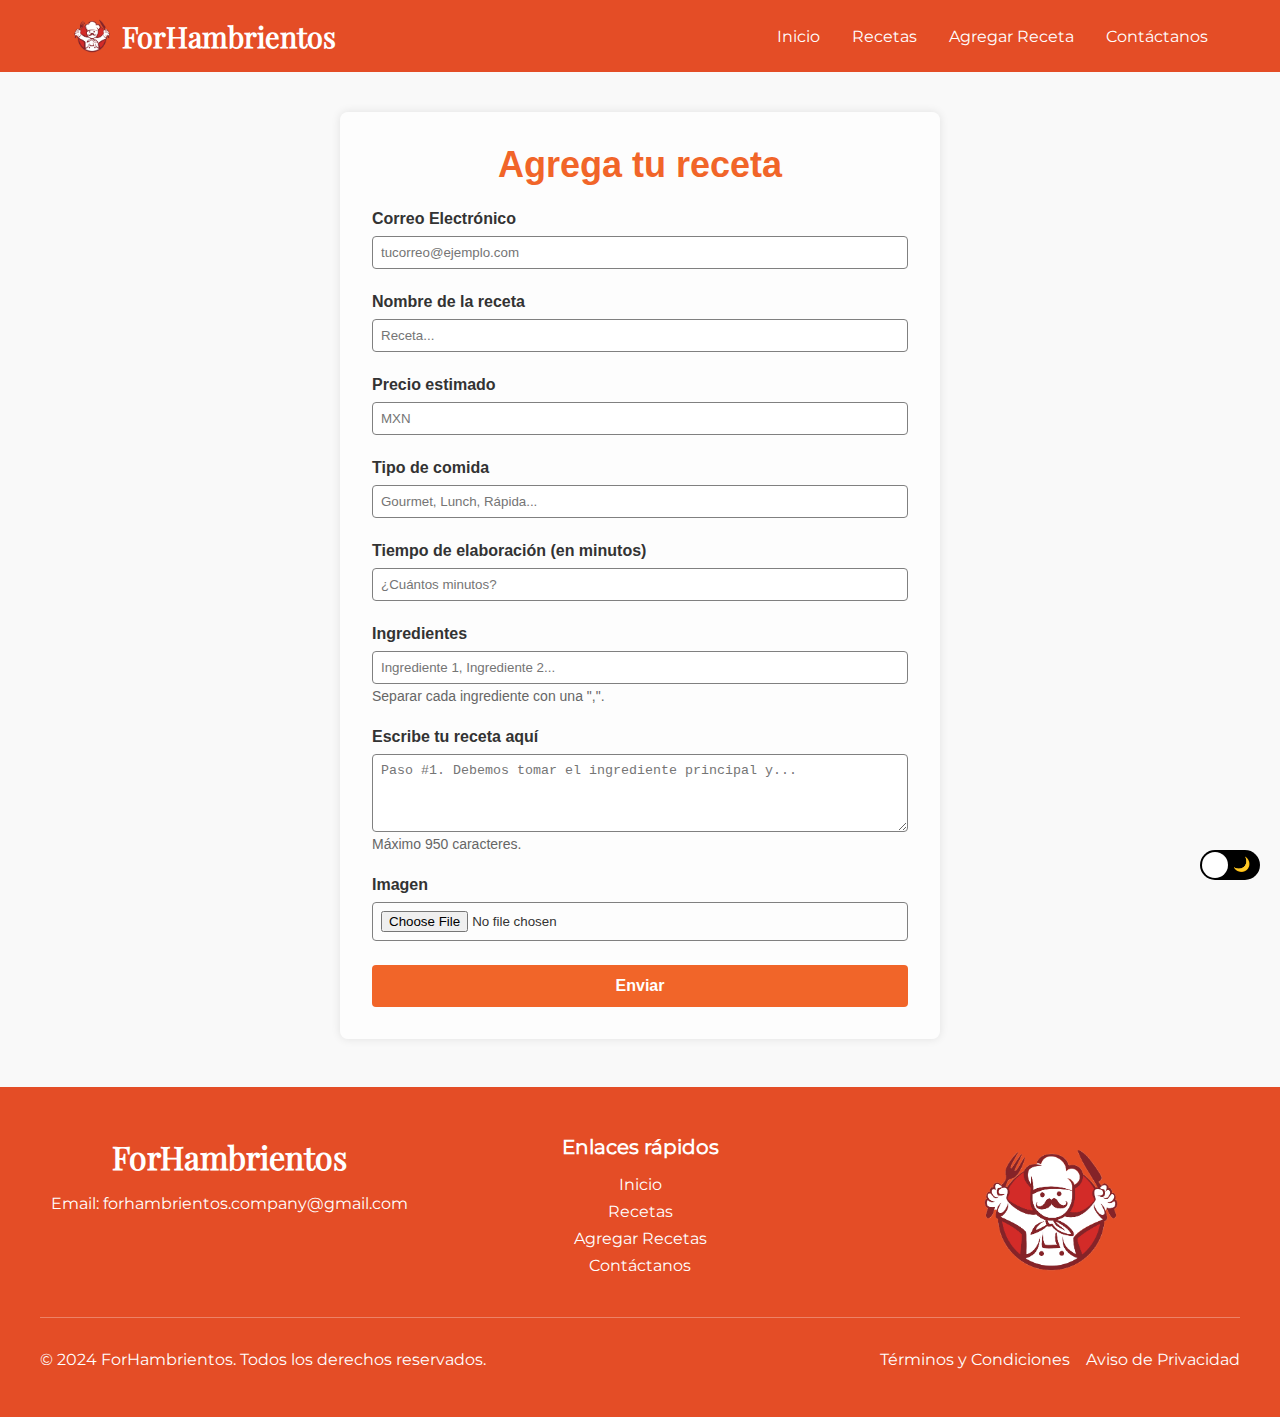
==== commit eafa51dc: "Commit DarkMode + Arreglo Footer + chilito" ====
--- a/agregar-recetas.html
+++ b/agregar-recetas.html
@@ -1,24 +1,21 @@
-<!DOCTYPE html>
 <html lang="es">
 
 <head>
     <meta charset="UTF-8">
     <meta name="viewport" content="width=device-width, initial-scale=1.0">
+
     <title>Agregar Recetas</title>
     <link rel="icon" href="imagen/logo-forhambrientos.png" type="image/x-icon">
 
     <link rel="stylesheet" href="agregar-recetas.css">
     <link rel="stylesheet" href="complemento.css">
-
-    <link rel="stylesheet" href="https://cdnjs.cloudflare.com/ajax/libs/font-awesome/5.15.4/css/all.min.css">
-
 </head>
 
 <body>
 
     <header id="header" class="header">
         <nav class="nav-container">
-            
+
             <div class="logo">
                 <img src="imagen/logo-forhambrientos.png" alt="ForHambrientos Logo">
                 <span class="logo-text">ForHambrientos</span>
@@ -30,53 +27,64 @@
                 <li><a href="agregar-recetas.html">Agregar Receta</a></li>
                 <li><a href="contacto.html">Contáctanos</a></li>
             </ul>
-            
+
             <button class="menu-toggle" id="menuToggle" aria-label="Toggle menu">
                 <span></span>
                 <span></span>
                 <span></span>
             </button>
-    
+
         </nav>
     </header>
 
-    <div class="form-container">
-        <h2>Agrega tu receta</h2>
-        <form id="registrationForm">
-            <div class="form-group">
-                <label for="email">Correo Electrónico</label>
-                <input type="email" id="email" name="email" placeholder="tucorreo@ejemplo.com" required>
+    <main>
+        <div class="form-container">
+            
+            <h1>Agrega tu receta</h1>
+            
+            <form id="recipeForm">
+                <div class="form-group">
+                    <label for="email">Correo Electrónico</label>
+                    <input type="email" id="email" name="email" placeholder="tucorreo@ejemplo.com" required>
+                </div>
+                <div class="form-group">
+                    <label for="name">Nombre de la receta</label>
+                    <input type="text" id="name" name="name" placeholder="Receta..." required>
+                </div>
+                <div class="form-group">
+                    <label for="price">Precio estimado</label>
+                    <input type="number" id="price" name="price" placeholder="MXN" required>
+                </div>
+                <div class="form-group">
+                    <label for="food">Tipo de comida</label>
+                    <input type="text" id="food" name="food" placeholder="Gourmet, Lunch, Rápida..." required>
+                </div>
+                <div class="form-group">
+                    <label for="time">Tiempo de elaboración (en minutos)</label>
+                    <input type="number" id="time" name="time" min="0" placeholder="¿Cuántos minutos?" required>
+                </div>
+                <div class="form-group">
+                    <label for="ingredients">Ingredientes</label>
+                    <input type="text" id="ingredients" name="ingredients" placeholder="Ingrediente 1, Ingrediente 2..." required>
+                    <small>Separar cada ingrediente con una ",".</small>
+                </div>
+                <div class="form-group">
+                    <label for="recipe">Escribe tu receta aquí</label>
+                    <textarea id="recipe" name="recipe" rows="4" maxlength="950" placeholder="Paso #1. Debemos tomar el ingrediente principal y..."></textarea>
+                    <small>Máximo 950 caracteres.</small>
+                </div>
+                <div class="form-group">
+                    <label for="image">Imagen</label>
+                    <input type="file" id="image" name="image" accept="image/*" required>
+                </div>
+                <button type="submit" class="submit-btn">Enviar</button>
+            </form>
+        </div>
+    </main>
 
-                <label for="name">Nombre de la receta</label>
-                <input type="text" id="name" name="name" required>
-
-                <label for="price">Precio estimado</label>
-                <input type="text" id="precio" name="precio" required>
-
-                <label for="food">Tipo de comida</label>
-                <input type="text" id="comida" name="comida" required>
-
-                <label>Tiempo de elaboración</label>
-                <input type="text" id="tiempo" name="tiempo" required>
-
-                <label for="ingredientes">Ingredientes</label>
-                <input type="text" id="ingredientes" name="ingredientes" required>
-
-                <label for="receta">Escribe tu receta aquí</label>
-                <textarea id="receta" name="receta" rows="4" maxlength="500"></textarea>
-                <small>Máximo 500 caracteres.</small>
-
-                <label for="imagen">Imagen</label>
-                <input type="file" id="imagen" name="imagen" accept="image/*" required>
-            </div>
-            <button type="submit" class="submit-btn" id="submitBtn">Enviar</button>
-        </form>
-    </div>
-
+    <!-- Footer -->
     <footer class="footer">
-
         <div class="footer-container">
-
             <div class="footer-section">
                 <h2 class="footer-title">ForHambrientos</h2>
                 <p class="footer-contact">Email: <a href="mailto:Forhambrientos.company@gmail.com">forhambrientos.company@gmail.com</a></p>
@@ -100,12 +108,21 @@
         <div class="footer-bottom">
             <p class="footer-copyright">&copy; 2024 ForHambrientos. Todos los derechos reservados.</p>
             <div class="footer-legal">
-            <a href="terminos-y-condiciones.html">Términos y Condiciones</a>
-            <a href="aviso-de-privacidad.html">Aviso de Privacidad</a>
+                <a href="terminos-y-condiciones.html">Términos y Condiciones</a>
+                <a href="aviso-de-privacidad.html">Aviso de Privacidad</a>
             </div>
         </div>
+    </footer>
 
-    </footer>
+    <!-- Dark Mode Button -->
+    <div class="theme-switch">
+        <input type="checkbox" id="theme-switch" class="theme-switch-checkbox">
+        <label class="theme-switch-label" for="theme-switch">
+            <span class="theme-switch-inner"></span>
+            <span class="theme-switch-slider"></span>
+        </label>
+    </div>
+
 </body>
 
-</html>
+</html>--- a/agregar-recetas.css
+++ b/agregar-recetas.css
@@ -1,181 +1,75 @@
 body {
-    padding-top: 8rem;
+    margin: 0;
+    padding: 0;
+    min-height: 100vh;
+    display: flex;
+    flex-direction: column;
+    background-color: var(--background-color);
+    color: var(--text-color);
+}
+
+main {
+    margin-bottom: 3rem;
+    margin-top: 7rem;
 }
 
 .form-container {
-    margin: auto;
-    width: 100%;                  
-    max-width: 600px;            
-    padding: 4rem;              
-    background-color: #fff;      
-    border-radius: 8px;          
-    box-shadow: 0px 0px 10px rgba(0, 0, 0, 0.1); 
+    font-family: 'Poppins', sans-serif;
+    max-width: 600px;
+    width: 100%;
+    padding: 2rem;
+    background-color: var(--main-bg-color);
+    border-radius: 8px;
+    box-shadow: 0 0 10px rgba(0, 0, 0, 0.1);
+    transition: all 0.3s ease;
+    margin: 0 auto;
 }
 
-
-input[type="text"],
-input[type="email"],
-input[type="image"],
-textarea {
-    background-color: transparent;  
-    color: black; 
-    padding: 10px;
-    font-size: 16px;
-    width: 100%;  
-    box-sizing: border-box;
-    transition: border-color 0.3s ease;
-}
-
-input[type="text"]:focus,
-input[type="email"]:focus,
-textarea:focus {
-    outline: none;
-    border-color: #d47f00;  
-    box-shadow: 0 0 10px rgba(0, 49, 212, 0.54);
-}
-
-.form-container {
-    background-color: white;
-    padding: 30px;
-    border-radius: 15px;
-    box-shadow: 0 10px 25px rgba(0, 0, 0, 0.1);
-    max-width: 450px;
-    width: 100%;
-    font-family: 'Poppins', sans-serif;
-}
-
-.form-container h2 {
+.form-container h1 {
+    margin-bottom: 1.5rem;
     text-align: center;
-    margin-bottom: 30px;
-    color: var(--text-color);
-    font-size: 28px;
+    color: var(--secondary-color);
+    font-size: 2.25rem;
+    text-align: center;
 }
 
 .form-group {
-    margin-bottom: 25px;
-    position: relative;
+    margin-bottom: 1.5rem;
 }
 
-.form-group label {
+label {
     display: block;
-    margin-bottom: 8px;
-    color: var(--text-color);
-    font-weight: 500;
-    padding: 0.5rem;
+    margin-bottom: 0.5rem;
+    font-weight: 600;
 }
 
-.form-group input,
-.form-group select,
-.form-group textarea {
-    width: 100%;
-    padding: 12px;
-    border: 2px solid var(--input-border);
-    border-radius: 8px;
-    font-size: 16px;
-    box-sizing: border-box;
-    transition: all 0.3s ease;
-    background-color: var(--input-background);
-    border: 1px solid var(--border-color);
-    border-radius: 4px; 
-    padding: 1rem;
+small {
+    display: block;
+    color: #666;
+    font-size: 0.875rem;
+    margin-top: 0.25rem;
 }
 
-.form-group input:focus,
-.form-group select:focus,
-.form-group textarea:focus {
-    outline: none;
-    border-color: var(--primary-color);
-    box-shadow: 0 0 0 3px rgba(0, 123, 255, 0.1);
-}
-
-.form-group input:invalid,
-.form-group select:invalid,
-.form-group textarea:invalid {
-    border-color: var(--error-color);
-}
-
-.form-group input:valid,
-.form-group select:valid,
-.form-group textarea:valid {
-    border-color: var(--success-color);
-}
-
-.form-group small {
-    display: block;
-    color: #666;
-    margin-top: 5px;
-    font-size: 0.85em;
+input, textarea {
+    width: 100%;
+    padding: 0.5rem;
+    border: 1px solid var(--border-color);
+    border-radius: 4px;
 }
 
 .submit-btn {
+    background-color: var(--secondary-color);
+    color: white;
+    border: none;
+    padding: 0.75rem 1.5rem;
+    font-size: 1rem;
+    font-weight: 600;
+    border-radius: 4px;
+    cursor: pointer;
+    transition: background-color 0.3s ease;
     width: 100%;
-    padding: 14px;
-    background-color: var(--primary-color);
-    border: none;
-    border-radius: 8px;
-    color: white;
-    font-size: 18px;
-    font-weight: 600;
-    cursor: pointer;
-    transition: background-color 0.3s, transform 0.1s;
 }
 
 .submit-btn:hover {
-    background-color: var(--primary-hover);
-}
-
-.submit-btn:active {
-    transform: scale(0.98);
-}
-
-/* Estilos para dispositivos móviles */
-@media (max-width: 480px) {
-    .form-container {
-        padding: 20px;
-    }
-
-    .form-container h2 {
-        font-size: 24px;
-    }
-
-    .form-group input,
-    .form-group select,
-    .form-group textarea,
-    .submit-btn {
-        font-size: 16px;
-        padding: 10px;
-    }
-}
-
-
-
-/* Animación de carga para el botón de envío */
-@keyframes spin {
-    0% {
-        transform: rotate(0deg);
-    }
-
-     100% {
-        transform: rotate(360deg);
-    }
-}
-
-.submit-btn.loading {
-    position: relative;
-    color: transparent;
-}
-
-.submit-btn.loading::after {
-    content: '';
-    position: absolute;
-    width: 20px;
-    height: 20px;
-    top: 50%;
-    left: 50%;
-    margin-top: -10px;
-    margin-left: -10px;
-    border: 2px solid #ffffff;
-    border-top: 2px solid transparent;
-    border-radius: 50%;
-    animation: spin 1s linear infinite;
+    background-color: var(--primary-color);
 }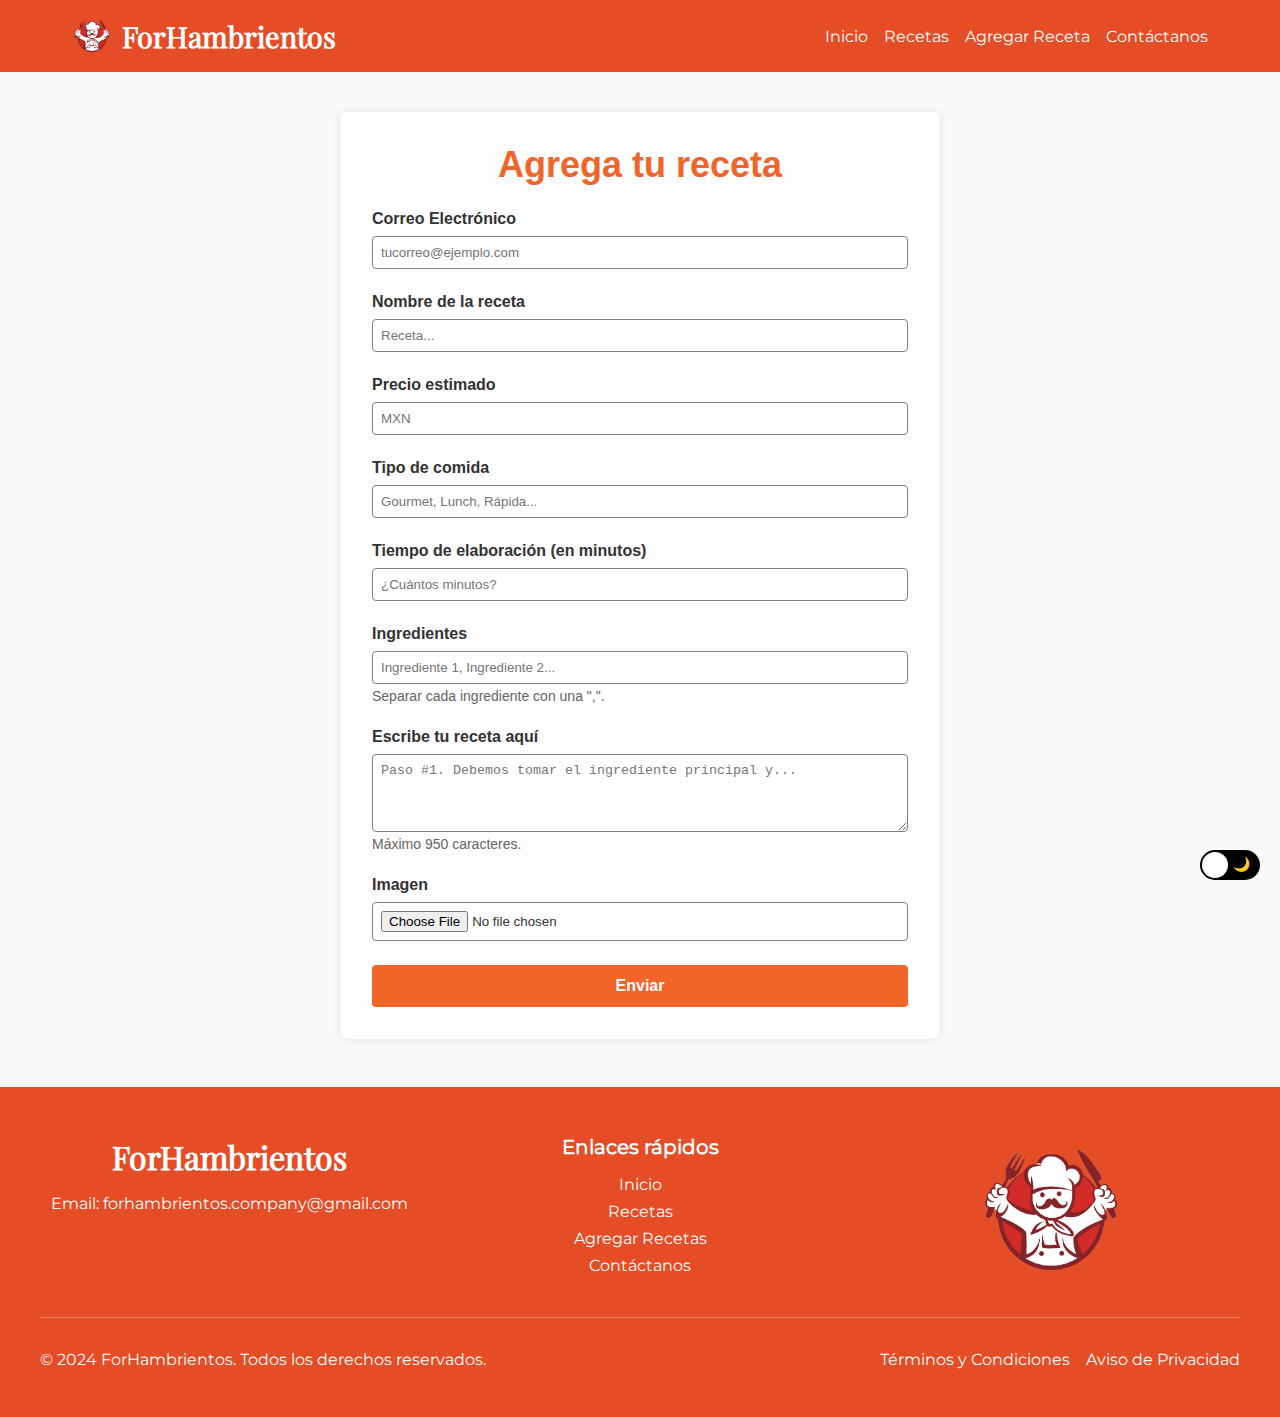
==== commit dd3f6afb: "Commit Menú Hamburguesa (NO JS)" ====
--- a/agregar-recetas.html
+++ b/agregar-recetas.html
@@ -21,18 +21,19 @@
                 <span class="logo-text">ForHambrientos</span>
             </div>
 
-            <ul class="nav-links" id="navLinks">
+            <input type="checkbox" id="menu-toggle" class="menu-toggle">
+            <label for="menu-toggle" class="menu-icon">
+                <span></span>
+                <span></span>
+                <span></span>
+            </label>
+
+            <ul class="nav-links">
                 <li><a href="index.html">Inicio</a></li>
                 <li><a href="recetas.html">Recetas</a></li>
                 <li><a href="agregar-recetas.html">Agregar Receta</a></li>
                 <li><a href="contacto.html">Contáctanos</a></li>
             </ul>
-
-            <button class="menu-toggle" id="menuToggle" aria-label="Toggle menu">
-                <span></span>
-                <span></span>
-                <span></span>
-            </button>
 
         </nav>
     </header>
--- a/complemento.css
+++ b/complemento.css
@@ -11,6 +11,8 @@
     --overlay-color-index: rgba(255, 255, 255, 0.1);
     --main-bg-color: rgba(255, 255, 255, 0.6);
     --contrast:  white;
+
+    --transition-speed: 0.3s;
 }
 
 * {
@@ -40,7 +42,7 @@
     right: 20px;
     width: 60px;
     height: 30px;
-    z-index: 1000;
+    z-index: 100;
 }
 
 .theme-switch-checkbox {
@@ -96,7 +98,7 @@
     bottom: 0;
     right: 30px;
     border-radius: 50%;
-    transition: all 0.3s ease-in 0s;
+    transition: var(--transition-speed);
 }
 
 .theme-switch-checkbox:checked + .theme-switch-label .theme-switch-inner {
@@ -130,8 +132,8 @@
     position: fixed;
     width: 100%;
     top: 0;
-    z-index: 1000;
-    transition: all 0.3s ease;
+    z-index: 50;
+    transition: var(--transition-speed);
 }
 
 .nav-container {
@@ -141,7 +143,7 @@
     max-width: 1200px;
     margin: 0 auto;
     padding: 1rem 2rem;
-    transition: all 0.3s ease;
+    transition: var(--transition-speed);
 }
 
 .logo {
@@ -152,7 +154,7 @@
 .logo img {
     height: 40px;
     margin-right: 10px;
-    transition: all 0.3s ease;
+    transition: var(--transition-speed);
 }
 
 .logo-text {
@@ -160,7 +162,7 @@
     font-size: 1.8rem;
     font-weight: 700;
     color: white;
-    transition: all 0.3s ease;
+    transition: var(--transition-speed);
 }
 
 .nav-links {
@@ -177,7 +179,7 @@
     color: white;
     text-decoration: none;
     font-weight: 300;
-    transition: color 0.3s ease;
+    transition: var(--transition-speed);
 }
 
 .nav-links a:hover {
@@ -197,7 +199,7 @@
     width: 25px;
     background-color: white;
     margin-bottom: 5px;
-    transition: all 0.3s ease;
+    transition: var(--transition-speed);
 }
 
 .header.sticky {
@@ -256,6 +258,109 @@
     }
 }
 
+/* MENU HAMBURGUESA */
+
+.nav-links {
+    list-style-type: none;
+    padding: 0;
+    margin: 0;
+    display: flex;
+    transition: all var(--transition-speed) ease-in-out;
+}
+
+.nav-links li {
+    margin-left: 1rem;
+}
+
+.nav-links a {
+    color: white;
+    text-decoration: none;
+    font-size: 1rem;
+    transition: color var(--transition-speed) ease-in-out;
+}
+
+.nav-links a:hover {
+    color: var(--hover-color);
+}
+
+.menu-toggle {
+    display: none;
+}
+
+.menu-icon {
+    display: none;
+    cursor: pointer;
+    position: relative;
+    z-index: 1001;
+}
+
+.menu-icon span {
+    display: block;
+    width: 25px;
+    height: 3px;
+    background-color: white;
+    margin: 5px 0;
+    transition: var(--transition-speed);
+}
+
+@media (max-width: 768px) {
+    .nav-links {
+        position: fixed;
+        top: 0;
+        left: 0;
+        right: 0;
+        bottom: 0;
+        background-color: var(--primary-color);
+        flex-direction: column;
+        justify-content: center;
+        align-items: center;
+        opacity: 0;
+        visibility: hidden;
+        transform: translateY(-100%);
+        transition: all var(--transition-speed) ease-in-out;
+    }
+
+    .nav-links li {
+        margin: 1rem 0;
+        opacity: 0;
+        transform: translateY(20px);
+        transition: all var(--transition-speed) ease-in-out;
+    }
+
+    .nav-links a {
+        display: block;
+        padding: 10px;
+        font-size: 1.5rem;
+    }
+
+    .menu-icon {
+        display: block;
+    }
+
+    .menu-toggle:checked ~ .nav-links {
+        opacity: 1;
+        visibility: visible;
+        transform: translateY(0);
+    }
+
+    .menu-toggle:checked ~ .nav-links li {
+        opacity: 1;
+        transform: translateY(0);
+        transition-delay: calc(var(--transition-speed) * var(--i));
+    }
+
+    .menu-toggle:checked + .menu-icon span:nth-child(1) {
+        transform: rotate(-45deg) translate(-5px, 6px);
+    }
+
+    .menu-toggle:checked + .menu-icon span:nth-child(2) {
+        opacity: 0;
+    }
+
+    .menu-toggle:checked + .menu-icon span:nth-child(3) {
+        transform: rotate(45deg) translate(-5px, -6px);
+    }
+}
 
 /* FOOTER */
 
@@ -264,7 +369,7 @@
     color: white;
     padding: 3rem 1rem;
     font-family: "Texto Header / Footer";
-    transition: all 0.3s ease;
+    transition: var(--transition-speed);
 }
 
 .footer-container {
@@ -299,7 +404,7 @@
 .footer-legal a {
     color: white;
     text-decoration: none;
-    transition: color 0.3s ease;
+    transition: var(--transition-speed);
 }
 
 .footer-contact a:hover,
@@ -357,58 +462,13 @@
         margin-bottom: 2rem;
     }
 
+    .footer-copyright {
+        text-align: center;
+    }
+
     .footer-legal {
         margin-top: 1rem;
         flex-direction: column;
         align-items: center;
     }
-}
-
-/* BOTON AUTOMATICO SCROLL */
-
-#scrollToTop {
-    position: fixed;
-    bottom: 20px;
-    right: 20px;
-    width: 45px;
-    height: 45px;
-    opacity: 0;
-    visibility: hidden;
-    z-index: 10;
-    transform: translateY(20px);
-    transition: opacity 0.6s, transform 0.6s, visibility 0.6s;
-    background-color: var(--primary-color);
-    border: none;
-    padding: 12px;
-    border-radius: 50%;
-    box-shadow: 0px 8px 16px var(--text-color);
-    cursor: pointer;
-}
-
-#scrollToTop i {
-    color: var(--background-color);
-    font-size: 20px;
-}
-
-#scrollToTop:hover {
-    background-color: var(--background-color);
-    box-shadow: 0px 4px 12px var(--text-color);
-    transform: scale(1.05);
-    transition: transform 0.2s, background-color 0.3s, color 0.3s;
-}
-
-#scrollToTop:hover i {
-    color: var(--primary-color);
-}
-
-#scrollToTop.show {
-    opacity: 1;
-    transform: translateY(0);
-    visibility: visible;
-}
-
-#scrollToTop.hide {
-    opacity: 0;
-    transform: translateY(20px);
-    visibility: hidden;
 }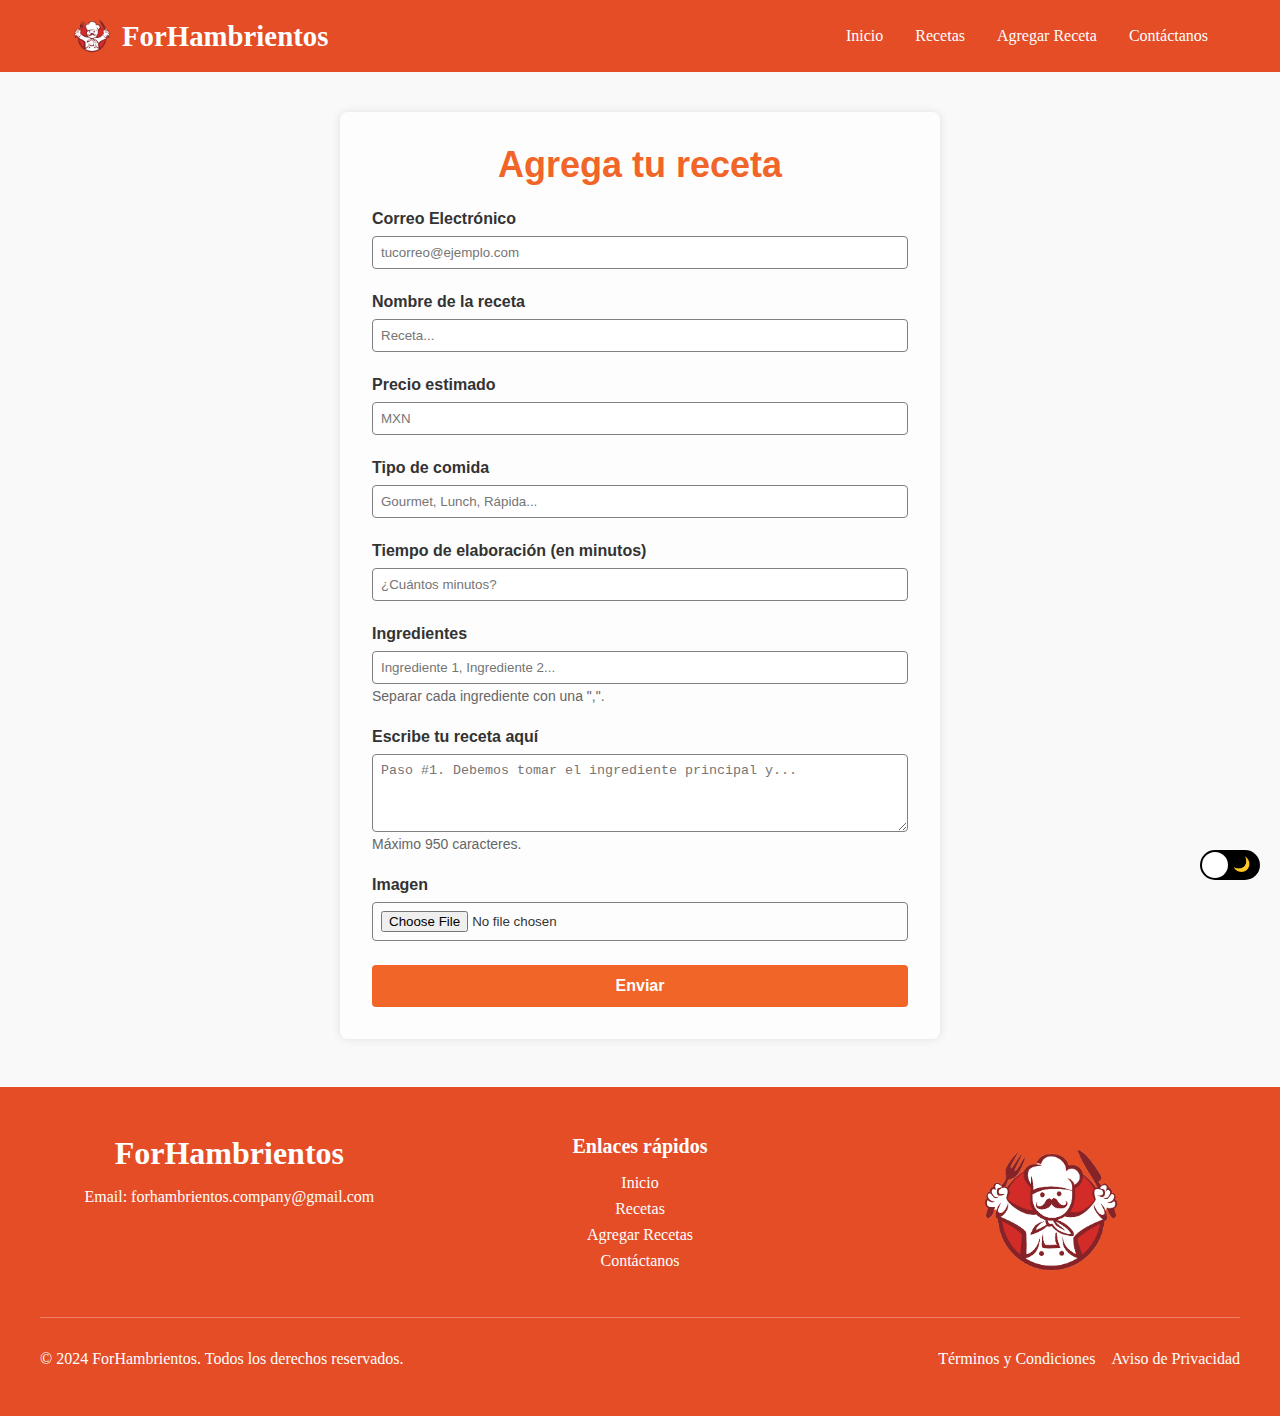
==== commit 1281a3d0: "Commit carpeta y comentar codigo" ====
--- a/agregar-recetas.html
+++ b/agregar-recetas.html
@@ -7,8 +7,8 @@
     <title>Agregar Recetas</title>
     <link rel="icon" href="imagen/logo-forhambrientos.png" type="image/x-icon">
 
-    <link rel="stylesheet" href="agregar-recetas.css">
-    <link rel="stylesheet" href="complemento.css">
+    <link rel="stylesheet" href="css/agregar-recetas.css">
+    <link rel="stylesheet" href="css/complemento.css">
 </head>
 
 <body>
--- a/css/agregar-recetas.css
+++ b/css/agregar-recetas.css
@@ -0,0 +1,75 @@
+body { /* Estilos generales para el cuerpo de la página */
+    margin: 0;
+    padding: 0;
+    min-height: 100vh;
+    display: flex;
+    flex-direction: column;
+    background-color: var(--background-color);
+    color: var(--text-color);
+}
+
+main { /* Estilos para el elemento principal de la página */
+    margin-bottom: 3rem;
+    margin-top: 7rem;
+}
+
+.form-container { /* Contenedor principal del formulario */
+    font-family: 'Poppins', sans-serif;
+    max-width: 600px;
+    width: 100%;
+    padding: 2rem;
+    background-color: var(--main-bg-color);
+    border-radius: 8px;
+    box-shadow: 0 0 10px rgba(0, 0, 0, 0.1);
+    transition: all 0.3s ease;
+    margin: 0 auto;
+}
+
+.form-container h1 { /* Estilos para el encabezado principal del formulario */
+    margin-bottom: 1.5rem;
+    text-align: center;
+    color: var(--secondary-color);
+    font-size: 2.25rem;
+    text-align: center;
+}
+
+.form-group { /* Contenedor para grupos de campos del formulario */
+    margin-bottom: 1.5rem;
+}
+
+label { /* Estilos para las etiquetas de los campos del formulario */
+    display: block;
+    margin-bottom: 0.5rem;
+    font-weight: 600;
+}
+
+small { /* Estilos para los textos secundarios o aclaraciones */
+    display: block;
+    color: #666;
+    font-size: 0.875rem;
+    margin-top: 0.25rem;
+}
+
+input, textarea { /* Estilos generales para los campos de entrada y áreas de texto */
+    width: 100%;
+    padding: 0.5rem;
+    border: 1px solid var(--border-color);
+    border-radius: 4px;
+}
+
+.submit-btn { /* Estilos para el botón de envío */
+    background-color: var(--secondary-color);
+    color: white;
+    border: none;
+    padding: 0.75rem 1.5rem;
+    font-size: 1rem;
+    font-weight: 600;
+    border-radius: 4px;
+    cursor: pointer;
+    transition: background-color 0.3s ease;
+    width: 100%;
+}
+
+.submit-btn:hover { /* Estilos para el botón de envío al pasar el cursor */
+    background-color: var(--primary-color);
+}
--- a/css/complemento.css
+++ b/css/complemento.css
@@ -0,0 +1,360 @@
+:root { /* Definición de variables de colores y otros valores globales */
+    --primary-color: #e44d26;
+    --secondary-color: #f16529;
+    --background-color: #f9f9f9;
+    --border-color: gray;
+    --text-color: #333;
+    --hover-color: #ffd700;
+    --overlay-color: rgba(255, 255, 255, 0.8);
+    --overlay-color-index: rgba(255, 255, 255, 0.1);
+    --main-bg-color: rgba(255, 255, 255, 0.6);
+    --contrast:  white;
+    --particular-title: #e44d26;
+    --transition-speed: 0.3s;
+}
+
+* { /* Establece márgenes, rellenos y el modelo de caja para todos los elementos */
+    margin: 0;
+    padding: 0;
+    box-sizing: border-box;
+}
+
+body:has(.theme-switch-checkbox:checked) { /* Estilos para el modo oscuro cuando se activa el interruptor */
+    --primary-color: #4f1a00;
+    --secondary-color: #ff7f50;
+    --background-color: #141414;
+    --border-color: #444;
+    --text-color: #f0f0f0;
+    --hover-color: #ffa500;
+    --overlay-color: rgba(0, 0, 0, 0.8);
+    --overlay-color-index: rgba(0, 0, 0, 0.4);
+    --main-bg-color: rgba(42, 42, 42, 0.8);
+    --contrast: black;
+    --particular-title: #f0f0f0;
+}
+
+.theme-switch { /* Estilos para el interruptor de tema */
+    position: fixed;
+    bottom: 20px;
+    right: 20px;
+    width: 60px;
+    height: 30px;
+    z-index: 100;
+}
+
+.theme-switch-checkbox { /* Estilos para ocultar la casilla de verificación */
+    display: none;
+}
+
+.theme-switch-label { /* Estilos para el contenedor del interruptor */
+    display: block;
+    overflow: hidden;
+    cursor: pointer;
+    border-radius: 30px;
+}
+
+.theme-switch-inner { /* Estilos para la parte interna del interruptor */
+    display: block;
+    width: 200%;
+    margin-left: -100%;
+    transition: margin 0.3s ease-in 0s;
+}
+
+.theme-switch-inner:before, .theme-switch-inner:after { /* Estilos para los elementos dentro del interruptor */
+    display: block;
+    float: left;
+    width: 50%;
+    height: 30px;
+    padding: 0;
+    line-height: 30px;
+    font-size: 14px;
+    box-sizing: border-box;
+}
+
+.theme-switch-inner:before { /* Estilos para el sol dentro del interruptor */
+    content: "☀️";
+    padding-left: 10px;
+    background-color: white;
+}
+
+.theme-switch-inner:after { /* Estilos para la luna dentro del interruptor */
+    content: "🌙";
+    padding-right: 10px;
+    background-color: black;
+    text-align: right;
+}
+
+.theme-switch-slider { /* Estilos para el deslizador del interruptor de tema */
+    display: block;
+    width: 26px;
+    height: 26px;
+    margin: 2px;
+    background: var(--contrast);
+    position: absolute;
+    top: 0;
+    bottom: 0;
+    right: 30px;
+    border-radius: 50%;
+    transition: var(--transition-speed);
+}
+
+.theme-switch-checkbox:checked + .theme-switch-label .theme-switch-inner { /* Transición al activar el interruptor */
+    margin-left: 0;
+}
+
+.theme-switch-checkbox:checked + .theme-switch-label .theme-switch-slider { /* Cambio de posición al activar el interruptor */
+    right: 0px;
+}
+
+@font-face { /* Definición de la fuente "Titulo" */
+    font-family: "Titulo"; 
+    src: url("fonts/PlayfairDisplay-VariableFont_wght.ttf") format("truetype"); 
+    font-weight: normal;
+    font-style: normal;
+}
+
+@font-face { /* Definición de la fuente "Texto Header / Footer" */
+    font-family: "Texto Header / Footer"; 
+    src: url("fonts/Montserrat-VariableFont_wght.ttf") format("truetype"); 
+    font-weight: normal;
+    font-style: normal;
+}
+
+.header { /* Estilos para el encabezado */
+    background-color: var(--primary-color);
+    position: fixed;
+    width: 100%;
+    top: 0;
+    z-index: 50;
+    transition: var(--transition-speed);
+}
+
+.nav-container { /* Contenedor de la barra de navegación */
+    display: flex;
+    justify-content: space-between;
+    align-items: center;
+    max-width: 1200px;
+    margin: 0 auto;
+    padding: 1rem 2rem;
+    transition: var(--transition-speed);
+}
+
+.logo { /* Estilos para el logo */
+    display: flex;
+    align-items: center;
+}
+
+.logo img { /* Estilos para la imagen del logo */
+    height: 40px;
+    margin-right: 10px;
+    transition: var(--transition-speed);
+}
+
+.logo-text { /* Estilos para el texto del logo */
+    font-family: "Titulo";
+    font-size: 1.8rem;
+    font-weight: 700;
+    color: white;
+    transition: var(--transition-speed);
+}
+
+.nav-links { /* Estilos para los enlaces de navegación */
+    display: flex;
+    list-style: none;
+    font-family: "Texto Header / Footer";
+}
+
+.nav-links li { /* Espaciado entre los elementos de la lista de navegación */
+    margin-left: 2rem;
+}
+
+.nav-links a { /* Estilos para los enlaces dentro de la navegación */
+    color: white;
+    text-decoration: none;
+    font-weight: 300;
+    transition: var(--transition-speed);
+}
+
+.nav-links a:hover { /* Efecto al pasar el ratón sobre los enlaces */
+    color: var(--hover-color);
+}
+
+.menu-toggle { /* Estilos para el botón de menú en pantallas pequeñas */
+    display: none;
+    background: none;
+    border: none;
+    cursor: pointer;
+}
+
+.menu-toggle span { /* Estilos para las barras del botón de menú */
+    display: block;
+    height: 3px;
+    width: 25px;
+    background-color: white;
+    margin-bottom: 5px;
+    transition: var(--transition-speed);
+}
+
+.header.sticky { /* Estilos para el encabezado pegajoso */
+    background-color: rgba(228, 77, 38, 0.95);
+    box-shadow: 0 2px 10px rgba(0, 0, 0, 0.1);
+}
+
+.header.sticky .nav-container { /* Estilos para el contenedor de navegación cuando el encabezado es pegajoso */
+    padding: 0.5rem 2rem;
+}
+
+.header.sticky .logo img { /* Tamaño del logo en el encabezado pegajoso */
+    height: 30px;
+}
+
+.header.sticky .logo-text { /* Tamaño del texto del logo en el encabezado pegajoso */
+    font-size: 1.4rem;
+}
+
+@media screen and (max-width: 768px) { /* Estilos para pantallas más pequeñas */
+    .nav-links { 
+        display: none;
+        position: absolute;
+        top: 100%;
+        left: 0;
+        width: 100%;
+        background-color: var(--primary-color);
+        flex-direction: column;
+        align-items: center;
+        padding: 1rem 0;
+        box-shadow: 0 5px 10px rgba(0, 0, 0, 0.1);
+    }
+
+    .nav-links.active { 
+        display: flex;
+    }
+
+    .nav-links li {
+        margin: 1rem 0;
+    }
+
+    .menu-toggle { 
+        display: block;
+    }
+
+    .menu-toggle.active span:nth-child(1) { 
+        transform: rotate(45deg) translate(5px, 5px);
+    }
+
+    .menu-toggle.active span:nth-child(2) { 
+        opacity: 0;
+    }
+
+    .menu-toggle.active span:nth-child(3) { 
+        transform: rotate(-45deg) translate(7px, -6px);
+    }
+}
+
+.footer { /* Estilos para el pie de página */
+    background-color: var(--primary-color);
+    color: white;
+    padding: 3rem 1rem;
+    font-family: "Texto Header / Footer";
+    transition: var(--transition-speed);
+}
+
+.footer-container { /* Contenedor principal del pie de página */
+    display: flex;
+    flex-wrap: wrap;
+    justify-content: space-between;
+    align-items: flex-start;
+    max-width: 1200px;
+    margin: 0 auto;
+    gap: 2rem;
+}
+
+.footer-section { /* Estilos para las secciones dentro del pie de página */
+    flex: 1;
+    min-width: 250px;
+    text-align: center;
+}
+
+.footer-title { /* Título dentro del pie de página */
+    font-family: "Titulo";
+    font-size: 2rem;
+    margin-bottom: 1rem;
+}
+
+.footer-subtitle { /* Subtítulo dentro del pie de página */
+    font-size: 1.25rem;
+    margin-bottom: 1rem;
+}
+
+.footer-contact a,
+.footer-nav-list a,
+.footer-legal a { /* Estilos para los enlaces dentro del pie de página */
+    color: white;
+    text-decoration: none;
+    transition: var(--transition-speed);
+}
+
+.footer-contact a:hover,
+.footer-nav-list a:hover,
+.footer-legal a:hover { /* Efecto de hover en los enlaces del pie de página */
+    color: var(--hover-color);
+}
+
+.footer-nav-list { /* Lista de navegación en el pie de página */
+    list-style-type: none;
+    padding: 0;
+    margin: 0;
+}
+
+.footer-nav-list li { /* Estilo de los elementos en la lista de navegación del pie de página */
+    margin-bottom: 0.5rem;
+}
+
+.footer-logo { /* Estilo para el logo del pie de página */
+    max-width: 150px;
+    height: auto;
+}
+
+.footer-bottom { /* Estilos para la parte inferior del pie de página */
+    border-top: 1px solid rgba(255, 255, 255, 0.3);
+    margin-top: 2rem;
+    padding-top: 2rem;
+    display: flex;
+    flex-wrap: wrap;
+    justify-content: space-between;
+    align-items: center;
+    max-width: 1200px;
+    margin-left: auto;
+    margin-right: auto;
+}
+
+.footer-copyright { /* Estilos para el copyright en el pie de página */
+    margin: 0;
+}
+
+.footer-legal { /* Estilos para los enlaces legales en el pie de página */
+    display: flex;
+    gap: 1rem;
+}
+
+@media (max-width: 768px) { /* Ajustes para pantallas pequeñas */
+    .footer-container,
+    .footer-bottom { 
+        flex-direction: column;
+        align-items: center;
+    }
+
+    .footer-section { 
+        margin-bottom: 2rem;
+    }
+
+    .footer-copyright { 
+        text-align: center;
+    }
+
+    .footer-legal { 
+        margin-top: 1rem;
+        flex-direction: column;
+        align-items: center;
+    }
+}
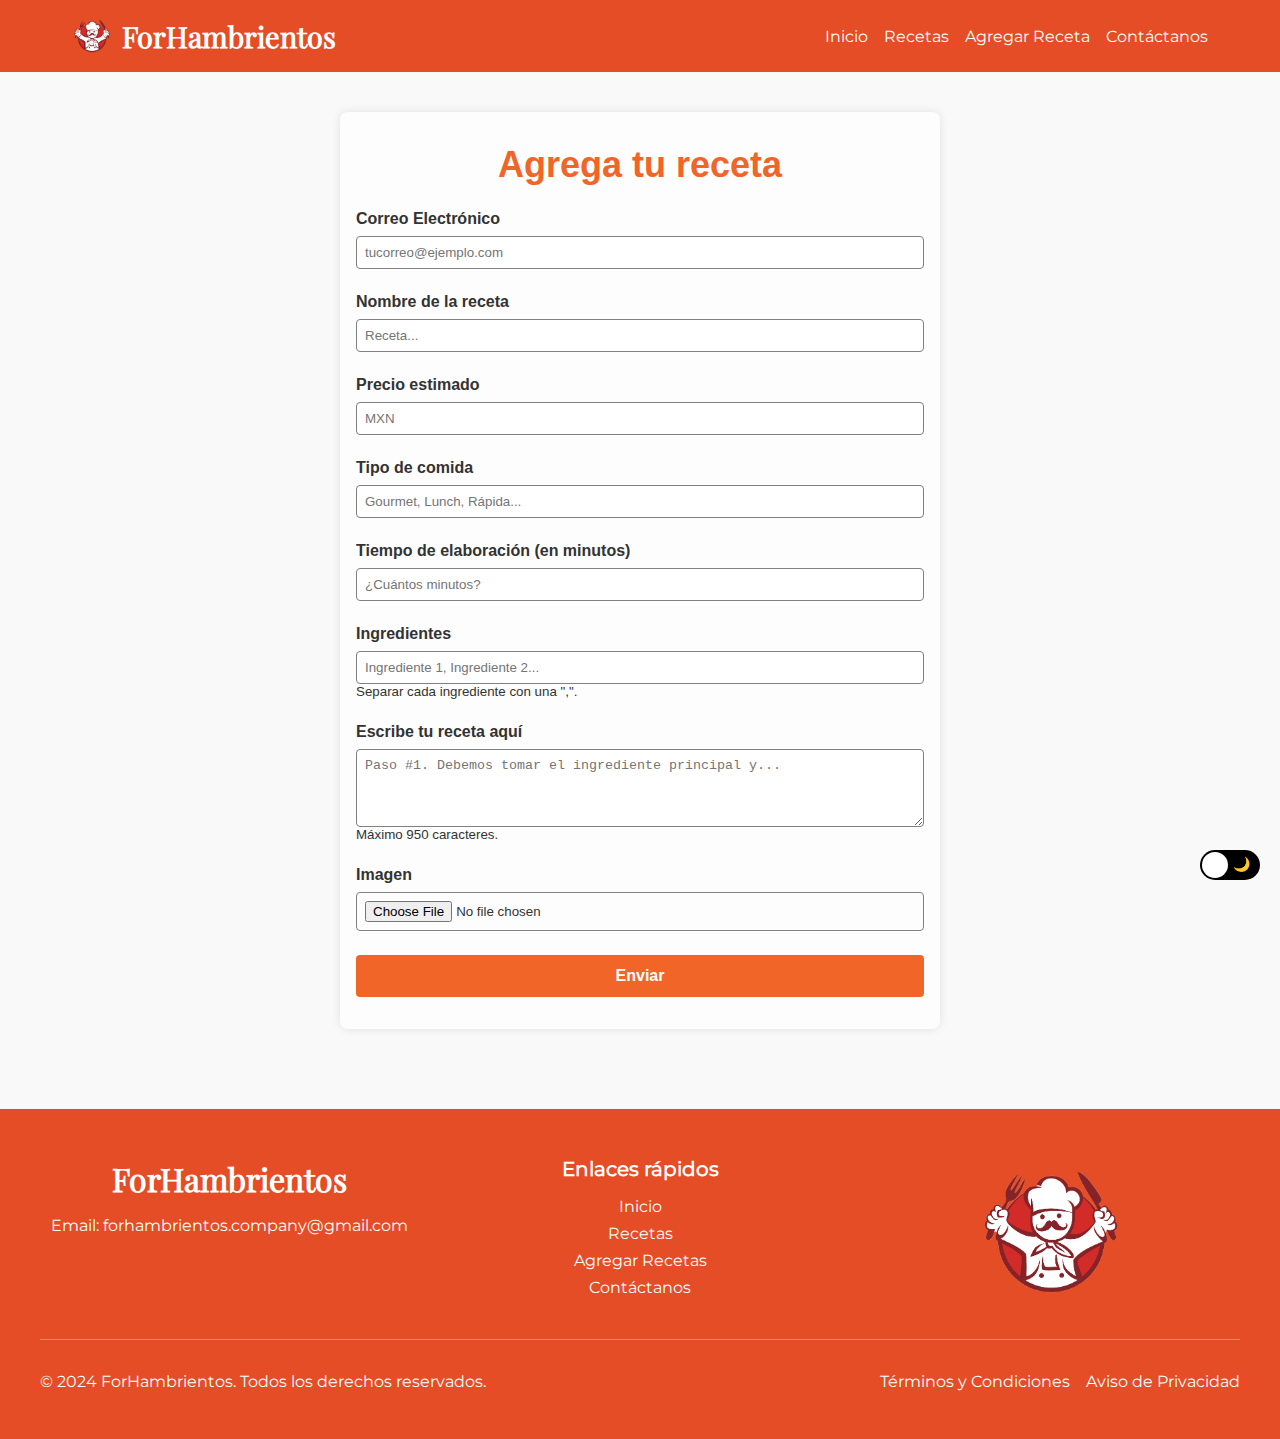
==== commit 9e427593: "Commit VersiónFinal.1" ====
--- a/agregar-recetas.html
+++ b/agregar-recetas.html
@@ -5,10 +5,10 @@
     <meta name="viewport" content="width=device-width, initial-scale=1.0">
 
     <title>Agregar Recetas</title>
-    <link rel="icon" href="imagen/logo-forhambrientos.png" type="image/x-icon">
+    <link rel="icon" href="../imagen/logo-forhambrientos.png" type="image/x-icon">
 
-    <link rel="stylesheet" href="css/agregar-recetas.css">
-    <link rel="stylesheet" href="css/complemento.css">
+    <link rel="stylesheet" href="../css/agregar-recetas.css">
+    <link rel="stylesheet" href="../css/complemento.css">
 </head>
 
 <body>
@@ -38,7 +38,7 @@
         </nav>
     </header>
 
-    <main>
+    <main style="margin-top: 5rem">
         <div class="form-container">
             
             <h1>Agrega tu receta</h1>
--- a/css/agregar-recetas.css
+++ b/css/agregar-recetas.css
@@ -1,4 +1,5 @@
-body { /* Estilos generales para el cuerpo de la página */
+/* Establece el diseño flexible para el body, asegurando que ocupe todo el alto de la ventana */
+body {
     margin: 0;
     padding: 0;
     min-height: 100vh;
@@ -8,16 +9,18 @@
     color: var(--text-color);
 }
 
-main { /* Estilos para el elemento principal de la página */
+/* Diseño para el main, asegurando un margen inferior y espaciado adecuado */
+main {
     margin-bottom: 3rem;
-    margin-top: 7rem;
+    padding: 2rem 1rem;
 }
 
-.form-container { /* Contenedor principal del formulario */
+/* Contenedor del formulario con un diseño centrado y bordes redondeados */
+.form-container {
     font-family: 'Poppins', sans-serif;
     max-width: 600px;
     width: 100%;
-    padding: 2rem;
+    padding: 2rem 1rem;
     background-color: var(--main-bg-color);
     border-radius: 8px;
     box-shadow: 0 0 10px rgba(0, 0, 0, 0.1);
@@ -25,39 +28,36 @@
     margin: 0 auto;
 }
 
-.form-container h1 { /* Estilos para el encabezado principal del formulario */
+/* Estilo para el título, centrado y con un color específico */
+.form-container h1 {
     margin-bottom: 1.5rem;
     text-align: center;
     color: var(--secondary-color);
     font-size: 2.25rem;
-    text-align: center;
 }
 
-.form-group { /* Contenedor para grupos de campos del formulario */
+/* Configuración de los grupos de formularios */
+.form-group {
     margin-bottom: 1.5rem;
 }
 
-label { /* Estilos para las etiquetas de los campos del formulario */
+/* Estilos para las etiquetas de los formularios */
+.form-container label {
     display: block;
     margin-bottom: 0.5rem;
     font-weight: 600;
 }
 
-small { /* Estilos para los textos secundarios o aclaraciones */
-    display: block;
-    color: #666;
-    font-size: 0.875rem;
-    margin-top: 0.25rem;
-}
-
-input, textarea { /* Estilos generales para los campos de entrada y áreas de texto */
+/* Estilo para los campos de entrada y textarea */
+input, textarea {
     width: 100%;
     padding: 0.5rem;
     border: 1px solid var(--border-color);
     border-radius: 4px;
 }
 
-.submit-btn { /* Estilos para el botón de envío */
+/* Estilos del botón de envío, con color de fondo y transiciones suaves */
+.submit-btn {
     background-color: var(--secondary-color);
     color: white;
     border: none;
@@ -70,6 +70,7 @@
     width: 100%;
 }
 
-.submit-btn:hover { /* Estilos para el botón de envío al pasar el cursor */
+/* Cambia el color de fondo cuando se pasa el ratón sobre el botón */
+.submit-btn:hover {
     background-color: var(--primary-color);
-}
+}--- a/css/complemento.css
+++ b/css/complemento.css
@@ -1,4 +1,6 @@
-:root { /* Definición de variables de colores y otros valores globales */
+/* COLORES GENERALES */
+
+:root {
     --primary-color: #e44d26;
     --secondary-color: #f16529;
     --background-color: #f9f9f9;
@@ -9,17 +11,21 @@
     --overlay-color-index: rgba(255, 255, 255, 0.1);
     --main-bg-color: rgba(255, 255, 255, 0.6);
     --contrast:  white;
+
     --particular-title: #e44d26;
+
     --transition-speed: 0.3s;
 }
 
-* { /* Establece márgenes, rellenos y el modelo de caja para todos los elementos */
+* {
     margin: 0;
     padding: 0;
     box-sizing: border-box;
 }
 
-body:has(.theme-switch-checkbox:checked) { /* Estilos para el modo oscuro cuando se activa el interruptor */
+/* DARK MODE */
+
+body:has(.theme-switch-checkbox:checked) {
     --primary-color: #4f1a00;
     --secondary-color: #ff7f50;
     --background-color: #141414;
@@ -30,10 +36,12 @@
     --overlay-color-index: rgba(0, 0, 0, 0.4);
     --main-bg-color: rgba(42, 42, 42, 0.8);
     --contrast: black;
+
     --particular-title: #f0f0f0;
-}
-
-.theme-switch { /* Estilos para el interruptor de tema */
+
+}
+
+.theme-switch {
     position: fixed;
     bottom: 20px;
     right: 20px;
@@ -42,25 +50,25 @@
     z-index: 100;
 }
 
-.theme-switch-checkbox { /* Estilos para ocultar la casilla de verificación */
+.theme-switch-checkbox {
     display: none;
 }
 
-.theme-switch-label { /* Estilos para el contenedor del interruptor */
+.theme-switch-label {
     display: block;
     overflow: hidden;
     cursor: pointer;
     border-radius: 30px;
 }
 
-.theme-switch-inner { /* Estilos para la parte interna del interruptor */
+.theme-switch-inner {
     display: block;
     width: 200%;
     margin-left: -100%;
     transition: margin 0.3s ease-in 0s;
 }
 
-.theme-switch-inner:before, .theme-switch-inner:after { /* Estilos para los elementos dentro del interruptor */
+.theme-switch-inner:before, .theme-switch-inner:after {
     display: block;
     float: left;
     width: 50%;
@@ -71,20 +79,20 @@
     box-sizing: border-box;
 }
 
-.theme-switch-inner:before { /* Estilos para el sol dentro del interruptor */
+.theme-switch-inner:before {
     content: "☀️";
     padding-left: 10px;
     background-color: white;
 }
 
-.theme-switch-inner:after { /* Estilos para la luna dentro del interruptor */
+.theme-switch-inner:after {
     content: "🌙";
     padding-right: 10px;
     background-color: black;
     text-align: right;
 }
 
-.theme-switch-slider { /* Estilos para el deslizador del interruptor de tema */
+.theme-switch-slider {
     display: block;
     width: 26px;
     height: 26px;
@@ -98,29 +106,33 @@
     transition: var(--transition-speed);
 }
 
-.theme-switch-checkbox:checked + .theme-switch-label .theme-switch-inner { /* Transición al activar el interruptor */
+.theme-switch-checkbox:checked + .theme-switch-label .theme-switch-inner {
     margin-left: 0;
 }
 
-.theme-switch-checkbox:checked + .theme-switch-label .theme-switch-slider { /* Cambio de posición al activar el interruptor */
+.theme-switch-checkbox:checked + .theme-switch-label .theme-switch-slider {
     right: 0px;
 }
 
-@font-face { /* Definición de la fuente "Titulo" */
+/* FONTS */
+
+@font-face {
     font-family: "Titulo"; 
-    src: url("fonts/PlayfairDisplay-VariableFont_wght.ttf") format("truetype"); 
+    src: url("../fonts/PlayfairDisplay-VariableFont_wght.ttf") format("truetype"); 
     font-weight: normal;
     font-style: normal;
 }
 
-@font-face { /* Definición de la fuente "Texto Header / Footer" */
+@font-face {
     font-family: "Texto Header / Footer"; 
-    src: url("fonts/Montserrat-VariableFont_wght.ttf") format("truetype"); 
+    src: url("../fonts/Montserrat-VariableFont_wght.ttf") format("truetype"); 
     font-weight: normal;
     font-style: normal;
 }
 
-.header { /* Estilos para el encabezado */
+/* HEADER */
+
+.header {
     background-color: var(--primary-color);
     position: fixed;
     width: 100%;
@@ -129,7 +141,7 @@
     transition: var(--transition-speed);
 }
 
-.nav-container { /* Contenedor de la barra de navegación */
+.nav-container {
     display: flex;
     justify-content: space-between;
     align-items: center;
@@ -139,18 +151,18 @@
     transition: var(--transition-speed);
 }
 
-.logo { /* Estilos para el logo */
+.logo {
     display: flex;
     align-items: center;
 }
 
-.logo img { /* Estilos para la imagen del logo */
+.logo img {
     height: 40px;
     margin-right: 10px;
     transition: var(--transition-speed);
 }
 
-.logo-text { /* Estilos para el texto del logo */
+.logo-text {
     font-family: "Titulo";
     font-size: 1.8rem;
     font-weight: 700;
@@ -158,35 +170,35 @@
     transition: var(--transition-speed);
 }
 
-.nav-links { /* Estilos para los enlaces de navegación */
+.nav-links {
     display: flex;
     list-style: none;
     font-family: "Texto Header / Footer";
 }
 
-.nav-links li { /* Espaciado entre los elementos de la lista de navegación */
+.nav-links li {
     margin-left: 2rem;
 }
 
-.nav-links a { /* Estilos para los enlaces dentro de la navegación */
+.nav-links a {
     color: white;
     text-decoration: none;
     font-weight: 300;
     transition: var(--transition-speed);
 }
 
-.nav-links a:hover { /* Efecto al pasar el ratón sobre los enlaces */
+.nav-links a:hover {
     color: var(--hover-color);
 }
 
-.menu-toggle { /* Estilos para el botón de menú en pantallas pequeñas */
+.menu-toggle {
     display: none;
     background: none;
     border: none;
     cursor: pointer;
 }
 
-.menu-toggle span { /* Estilos para las barras del botón de menú */
+.menu-toggle span {
     display: block;
     height: 3px;
     width: 25px;
@@ -195,25 +207,25 @@
     transition: var(--transition-speed);
 }
 
-.header.sticky { /* Estilos para el encabezado pegajoso */
+.header.sticky {
     background-color: rgba(228, 77, 38, 0.95);
     box-shadow: 0 2px 10px rgba(0, 0, 0, 0.1);
 }
 
-.header.sticky .nav-container { /* Estilos para el contenedor de navegación cuando el encabezado es pegajoso */
+.header.sticky .nav-container {
     padding: 0.5rem 2rem;
 }
 
-.header.sticky .logo img { /* Tamaño del logo en el encabezado pegajoso */
+.header.sticky .logo img {
     height: 30px;
 }
 
-.header.sticky .logo-text { /* Tamaño del texto del logo en el encabezado pegajoso */
+.header.sticky .logo-text {
     font-size: 1.4rem;
 }
 
-@media screen and (max-width: 768px) { /* Estilos para pantallas más pequeñas */
-    .nav-links { 
+@media screen and (max-width: 768px) {
+    .nav-links {
         display: none;
         position: absolute;
         top: 100%;
@@ -226,7 +238,7 @@
         box-shadow: 0 5px 10px rgba(0, 0, 0, 0.1);
     }
 
-    .nav-links.active { 
+    .nav-links.active {
         display: flex;
     }
 
@@ -234,24 +246,130 @@
         margin: 1rem 0;
     }
 
-    .menu-toggle { 
+    .menu-toggle {
         display: block;
     }
 
-    .menu-toggle.active span:nth-child(1) { 
+    .menu-toggle.active span:nth-child(1) {
         transform: rotate(45deg) translate(5px, 5px);
     }
 
-    .menu-toggle.active span:nth-child(2) { 
+    .menu-toggle.active span:nth-child(2) {
         opacity: 0;
     }
 
-    .menu-toggle.active span:nth-child(3) { 
+    .menu-toggle.active span:nth-child(3) {
         transform: rotate(-45deg) translate(7px, -6px);
     }
 }
 
-.footer { /* Estilos para el pie de página */
+/* MENU HAMBURGUESA */
+
+.nav-links {
+    list-style-type: none;
+    padding: 0;
+    margin: 0;
+    display: flex;
+    transition: all var(--transition-speed) ease-in-out;
+}
+
+.nav-links li {
+    margin-left: 1rem;
+}
+
+.nav-links a {
+    color: white;
+    text-decoration: none;
+    font-size: 1rem;
+    transition: color var(--transition-speed) ease-in-out;
+}
+
+.nav-links a:hover {
+    color: var(--hover-color);
+}
+
+.menu-toggle {
+    display: none;
+}
+
+.menu-icon {
+    display: none;
+    cursor: pointer;
+    position: relative;
+    z-index: 1001;
+}
+
+.menu-icon span {
+    display: block;
+    width: 25px;
+    height: 3px;
+    background-color: white;
+    margin: 5px 0;
+    transition: var(--transition-speed);
+}
+
+@media (max-width: 768px) {
+    .nav-links {
+        position: fixed;
+        top: 0;
+        left: 0;
+        right: 0;
+        bottom: 0;
+        background-color: var(--primary-color);
+        flex-direction: column;
+        justify-content: center;
+        align-items: center;
+        opacity: 0;
+        visibility: hidden;
+        transform: translateY(-100%);
+        transition: all var(--transition-speed) ease-in-out;
+    }
+
+    .nav-links li {
+        margin: 1rem 0;
+        opacity: 0;
+        transform: translateY(20px);
+        transition: all var(--transition-speed) ease-in-out;
+    }
+
+    .nav-links a {
+        display: block;
+        padding: 10px;
+        font-size: 1.5rem;
+    }
+
+    .menu-icon {
+        display: block;
+    }
+
+    .menu-toggle:checked ~ .nav-links {
+        opacity: 1;
+        visibility: visible;
+        transform: translateY(0);
+    }
+
+    .menu-toggle:checked ~ .nav-links li {
+        opacity: 1;
+        transform: translateY(0);
+        transition-delay: calc(var(--transition-speed) * var(--i));
+    }
+
+    .menu-toggle:checked + .menu-icon span:nth-child(1) {
+        transform: rotate(-45deg) translate(-5px, 6px);
+    }
+
+    .menu-toggle:checked + .menu-icon span:nth-child(2) {
+        opacity: 0;
+    }
+
+    .menu-toggle:checked + .menu-icon span:nth-child(3) {
+        transform: rotate(45deg) translate(-5px, -6px);
+    }
+}
+
+/* FOOTER */
+
+.footer {
     background-color: var(--primary-color);
     color: white;
     padding: 3rem 1rem;
@@ -259,7 +377,7 @@
     transition: var(--transition-speed);
 }
 
-.footer-container { /* Contenedor principal del pie de página */
+.footer-container {
     display: flex;
     flex-wrap: wrap;
     justify-content: space-between;
@@ -269,26 +387,26 @@
     gap: 2rem;
 }
 
-.footer-section { /* Estilos para las secciones dentro del pie de página */
+.footer-section {
     flex: 1;
     min-width: 250px;
     text-align: center;
 }
 
-.footer-title { /* Título dentro del pie de página */
+.footer-title {
     font-family: "Titulo";
     font-size: 2rem;
     margin-bottom: 1rem;
 }
 
-.footer-subtitle { /* Subtítulo dentro del pie de página */
+.footer-subtitle {
     font-size: 1.25rem;
     margin-bottom: 1rem;
 }
 
 .footer-contact a,
 .footer-nav-list a,
-.footer-legal a { /* Estilos para los enlaces dentro del pie de página */
+.footer-legal a {
     color: white;
     text-decoration: none;
     transition: var(--transition-speed);
@@ -296,26 +414,26 @@
 
 .footer-contact a:hover,
 .footer-nav-list a:hover,
-.footer-legal a:hover { /* Efecto de hover en los enlaces del pie de página */
+.footer-legal a:hover {
     color: var(--hover-color);
 }
 
-.footer-nav-list { /* Lista de navegación en el pie de página */
+.footer-nav-list {
     list-style-type: none;
     padding: 0;
     margin: 0;
 }
 
-.footer-nav-list li { /* Estilo de los elementos en la lista de navegación del pie de página */
+.footer-nav-list li {
     margin-bottom: 0.5rem;
 }
 
-.footer-logo { /* Estilo para el logo del pie de página */
+.footer-logo {
     max-width: 150px;
     height: auto;
 }
 
-.footer-bottom { /* Estilos para la parte inferior del pie de página */
+.footer-bottom {
     border-top: 1px solid rgba(255, 255, 255, 0.3);
     margin-top: 2rem;
     padding-top: 2rem;
@@ -328,33 +446,34 @@
     margin-right: auto;
 }
 
-.footer-copyright { /* Estilos para el copyright en el pie de página */
+.footer-copyright {
     margin: 0;
 }
 
-.footer-legal { /* Estilos para los enlaces legales en el pie de página */
+.footer-legal {
     display: flex;
     gap: 1rem;
 }
 
-@media (max-width: 768px) { /* Ajustes para pantallas pequeñas */
+@media (max-width: 768px) {
+
     .footer-container,
-    .footer-bottom { 
+    .footer-bottom {
         flex-direction: column;
         align-items: center;
     }
 
-    .footer-section { 
+    .footer-section {
         margin-bottom: 2rem;
     }
 
-    .footer-copyright { 
+    .footer-copyright {
         text-align: center;
     }
 
-    .footer-legal { 
+    .footer-legal {
         margin-top: 1rem;
         flex-direction: column;
         align-items: center;
     }
-}
+}